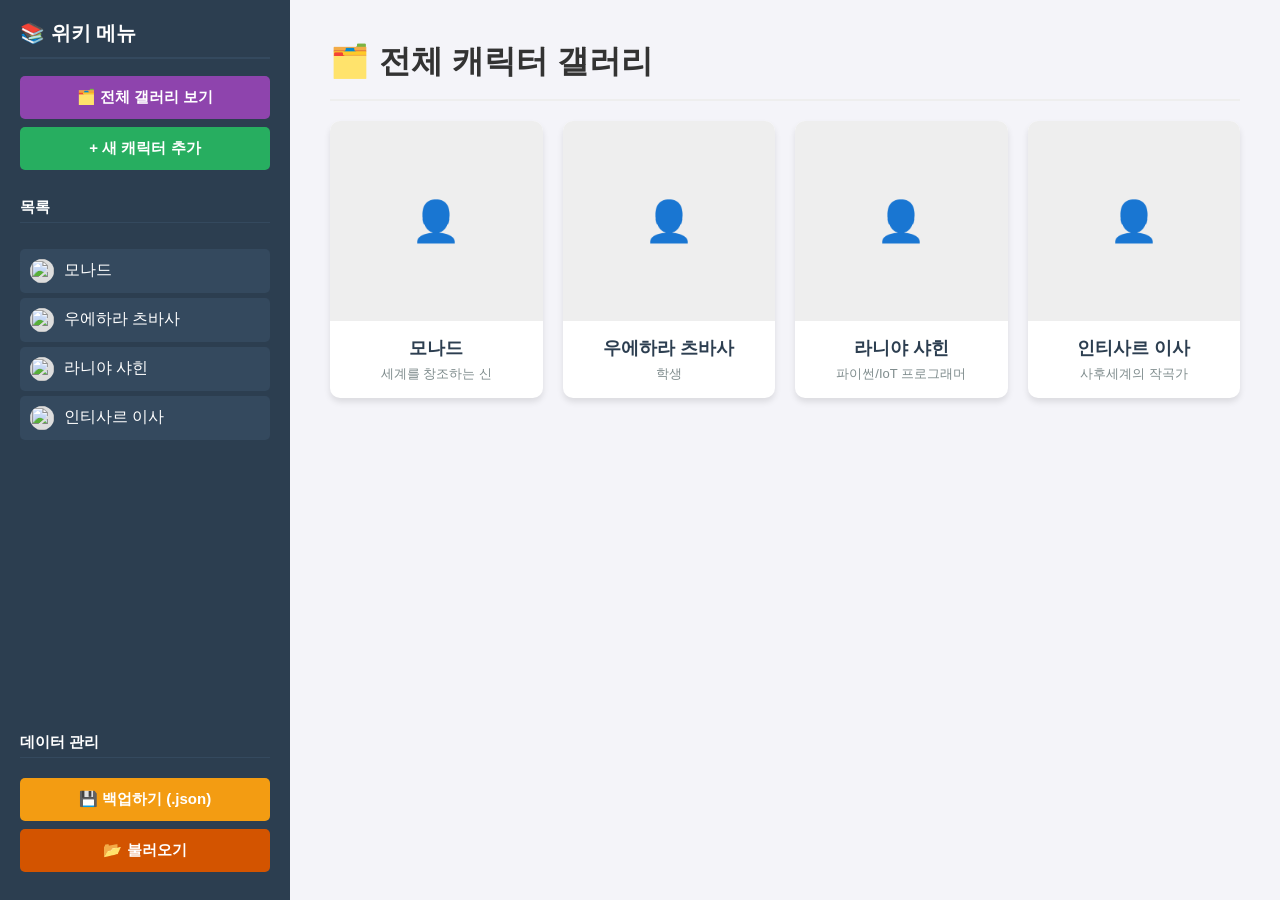
==== index.html @ 627e2081 "아맞다파일이름" ====
<!DOCTYPE html>
<html lang="ko">
<head>
    <meta charset="UTF-8">
    <meta name="viewport" content="width=device-width, initial-scale=1.0">
    <title>나만의 캐릭터 위키</title>
    <style>
        body { font-family: 'Pretendard', sans-serif; display: flex; margin: 0; height: 100vh; background-color: #f4f4f9; color: #333; }
        
        /* 사이드바 스타일 */
        .sidebar { width: 250px; background-color: #2c3e50; color: white; padding: 20px; overflow-y: auto; display: flex; flex-direction: column; flex-shrink: 0;}
        .sidebar h2 { margin-top: 0; border-bottom: 2px solid #34495e; padding-bottom: 10px; font-size: 20px;}
        .char-list { list-style: none; padding: 0; flex-grow: 1; overflow-y: auto; margin-bottom: 10px;}
        .char-list li { padding: 10px; margin-bottom: 5px; background-color: #34495e; cursor: pointer; border-radius: 5px; transition: 0.2s; display: flex; align-items: center; }
        .char-list li:hover { background-color: #415b76; }
        .char-list-img { width: 24px; height: 24px; border-radius: 50%; object-fit: cover; margin-right: 10px; background-color: #ddd;}
        
        /* 버튼 스타일 */
        .btn-menu { color: white; border: none; padding: 12px; border-radius: 5px; cursor: pointer; width: 100%; font-size: 15px; font-weight: bold; margin-bottom: 8px;}
        .btn-gallery { background-color: #8e44ad; }
        .btn-gallery:hover { background-color: #9b59b6; }
        .btn-add { background-color: #27ae60; }
        .btn-add:hover { background-color: #2ecc71; }
        .btn-backup { background-color: #f39c12; margin-top: 10px;}
        .btn-backup:hover { background-color: #e67e22; }
        .btn-restore { background-color: #d35400; }
        .btn-restore:hover { background-color: #e67e22; }
        
        .main-content { flex-grow: 1; padding: 40px; overflow-y: auto; }
        .wiki-card { background: white; padding: 30px; border-radius: 10px; box-shadow: 0 4px 6px rgba(0,0,0,0.1); max-width: 800px; margin: 0 auto; display: flex; flex-direction: column; }
        
        /* 갤러리 뷰 스타일 */
        .gallery-header { margin-top: 0; margin-bottom: 20px; border-bottom: 2px solid #eee; padding-bottom: 15px;}
        .gallery-grid { display: grid; grid-template-columns: repeat(auto-fill, minmax(200px, 1fr)); gap: 20px; }
        .gallery-item { background: white; border-radius: 10px; overflow: hidden; box-shadow: 0 4px 6px rgba(0,0,0,0.1); cursor: pointer; transition: transform 0.2s, box-shadow 0.2s; }
        .gallery-item:hover { transform: translateY(-5px); box-shadow: 0 8px 15px rgba(0,0,0,0.15); }
        .gallery-img-wrapper { width: 100%; height: 200px; background-color: #eee; display: flex; align-items: center; justify-content: center; overflow: hidden; }
        .gallery-img-wrapper img { width: 100%; height: 100%; object-fit: cover; }
        .gallery-info { padding: 15px; text-align: center; }
        .gallery-name { font-weight: bold; font-size: 18px; margin-bottom: 5px; color: #2c3e50;}
        .gallery-role { font-size: 13px; color: #7f8c8d; }

        /* --- 열람 모드 (Read View) 전용 스타일 --- */
        .read-header { display: flex; align-items: flex-end; gap: 20px; margin-bottom: 30px; border-bottom: 2px solid #eee; padding-bottom: 20px; }
        .read-profile-img { width: 150px; height: 150px; border-radius: 10px; object-fit: cover; background-color: #eee; box-shadow: 0 4px 6px rgba(0,0,0,0.1); flex-shrink: 0;}
        .read-title-group { flex-grow: 1; }
        .read-name { font-size: 32px; font-weight: bold; margin: 0 0 10px 0; color: #2c3e50; }
        .read-role { font-size: 18px; color: #7f8c8d; margin: 0; }
        
        /* 정보 테이블 (위키 인포박스 느낌) */
        .info-table { width: 100%; border-collapse: collapse; margin-bottom: 30px; background-color: #f8f9fa; border-radius: 8px; overflow: hidden; border: 1px solid #e9ecef;}
        .info-table th, .info-table td { padding: 12px 15px; border-bottom: 1px solid #e9ecef; }
        .info-table th { width: 30%; text-align: left; background-color: #e9ecef; color: #495057; }
        .info-table tr:last-child th, .info-table tr:last-child td { border-bottom: none; }
        
        .read-story { line-height: 1.6; font-size: 16px; color: #34495e; white-space: pre-wrap; background: #fff; padding: 20px; border-radius: 8px; border: 1px solid #eee;}

        /* --- 편집 모드 (Edit View) 스타일 --- */
        .profile-header { display: flex; align-items: center; margin-bottom: 20px; }
        .image-uploader { width: 150px; height: 150px; border-radius: 50%; border: 4px solid #fff; box-shadow: 0 4px 6px rgba(0,0,0,0.1); object-fit: cover; background-color: #eee; margin-right: 20px; cursor: pointer; display: flex; align-items: center; justify-content: center; overflow: hidden; flex-shrink: 0;}
        .image-uploader img { width: 100%; height: 100%; object-fit: cover; display: none;}
        .image-uploader .placeholder { color: #888; text-align: center; font-size: 14px;}
        
        input[type="text"], textarea { width: 100%; padding: 10px; margin-top: 5px; margin-bottom: 15px; border: 1px solid #ccc; border-radius: 5px; box-sizing: border-box; font-family: inherit; }
        textarea { resize: vertical; min-height: 150px; }
        
        /* 자유 항목 스타일 */
        .custom-field-row { display: flex; gap: 10px; margin-bottom: 10px; align-items: center; }
        .custom-field-row input { margin-bottom: 0; }
        .custom-field-row .label-input { width: 30%; font-weight: bold; background-color: #f8f9fa; border-color: #bbb;}
        .custom-field-row .value-input { width: 70%; }
        .btn-remove-field { background-color: #e74c3c; color: white; border: none; padding: 10px 15px; border-radius: 5px; cursor: pointer; transition: 0.2s;}
        .btn-add-field { background-color: #ecf0f1; color: #2c3e50; border: 2px dashed #bdc3c7; padding: 12px; border-radius: 5px; cursor: pointer; width: 100%; font-weight: bold; margin-bottom: 20px; transition: 0.2s;}
        .btn-add-field:hover { background-color: #e2e6e8; border-color: #95a5a6; }

        .button-group { display: flex; gap: 10px; margin-top: 20px; padding-top: 20px; border-top: 2px solid #eee;}
        .btn { background-color: #3498db; color: white; border: none; padding: 10px 20px; border-radius: 5px; cursor: pointer; font-size: 16px; transition: 0.2s; font-weight: bold;}
        .btn:hover { background-color: #2980b9; }
        .btn-danger { background-color: #e74c3c; }
        .btn-danger:hover { background-color: #c0392b; }
        .btn-cancel { background-color: #95a5a6; }
        .btn-cancel:hover { background-color: #7f8c8d; }
    </style>
</head>
<body>

    <div class="sidebar">
        <h2>📚 위키 메뉴</h2>
        <button class="btn-menu btn-gallery" onclick="showGallery()">🗂️ 전체 갤러리 보기</button>
        <button class="btn-menu btn-add" onclick="createNew()">+ 새 캐릭터 추가</button>
        
        <h3 style="font-size: 15px; margin-top: 20px; margin-bottom: 10px; border-bottom: 1px solid #34495e; padding-bottom: 5px;">목록</h3>
        <ul class="char-list" id="charList"></ul>

        <h3 style="font-size: 15px; margin-top: auto; margin-bottom: 10px; border-bottom: 1px solid #34495e; padding-bottom: 5px;">데이터 관리</h3>
        <button class="btn-menu btn-backup" onclick="exportData()">💾 백업하기 (.json)</button>
        <button class="btn-menu btn-restore" onclick="document.getElementById('importInput').click()">📂 불러오기</button>
        <input type="file" id="importInput" accept=".json" style="display: none;" onchange="importData(event)">
    </div>

    <div class="main-content">
        
        <div id="galleryView">
            <h1 class="gallery-header">🗂️ 전체 캐릭터 갤러리</h1>
            <div class="gallery-grid" id="galleryGrid"></div>
        </div>

        <div class="wiki-card" id="readView" style="display: none;">
            <div class="read-header">
                <img id="readImage" class="read-profile-img" src="" alt="Profile Image" style="display: none;">
                <div class="read-title-group">
                    <h1 class="read-name" id="readName">이름</h1>
                    <p class="read-role" id="readRole">역할</p>
                </div>
            </div>

            <h3 style="margin-top:0; color: #2c3e50;">상세 정보</h3>
            <table class="info-table" id="readCustomFieldsTable">
                </table>

            <h3 style="color: #2c3e50;">배경 스토리 및 메모</h3>
            <div class="read-story" id="readStory"></div>

            <div class="button-group">
                <button class="btn" onclick="editCurrentCharacter()">✏️ 문서 편집하기</button>
            </div>
        </div>

        <div class="wiki-card" id="editView" style="display: none;">
            <h1 id="formTitle" style="margin-top: 0; margin-bottom: 20px; border-bottom: 2px solid #eee; padding-bottom: 15px;">캐릭터 정보 편집</h1>
            
            <div class="profile-header">
                <div class="image-uploader" id="imageUploader" onclick="document.getElementById('charImageInput').click()">
                    <span class="placeholder" id="imagePlaceholder">📷<br>클릭하여<br>이미지 등록</span>
                    <img id="charImagePreview" src="" alt="Profile Image">
                </div>
                <input type="file" id="charImageInput" accept="image/*" style="display: none;" onchange="previewImage()">
                
                <div style="flex-grow: 1;">
                    <label for="charName"><strong>이름</strong></label>
                    <input type="text" id="charName" placeholder="캐릭터 이름">
                    
                    <label for="charRole"><strong>핵심 요약 (직업/역할)</strong></label>
                    <input type="text" id="charRole" placeholder="예: 창조신, 프로그래머, 작곡가 등">
                </div>
            </div>

            <label><strong>상세 정보 (자유 항목)</strong></label>
            <div id="customFieldsContainer"></div>
            <button class="btn-add-field" onclick="addCustomField()">+ 새로운 항목 추가 (예: 나이, 소속, 무기 등)</button>

            <label for="charStory"><strong>배경 스토리 및 기타 메모</strong></label>
            <textarea id="charStory" placeholder="캐릭터의 과거나 성격, 특징을 자유롭게 적어주세요."></textarea>

            <div class="button-group">
                <button class="btn" onclick="saveCharacter()">💾 문서 저장</button>
                <button class="btn btn-cancel" onclick="cancelEdit()">취소</button>
                <button class="btn btn-danger" style="margin-left: auto;" onclick="deleteCharacter()" id="deleteBtn">🗑️ 삭제</button>
            </div>
        </div>
    </div>

    <script>
        const initialData = [
            { 
                id: 1, name: "모나드", role: "세계를 창조하는 신", story: "프로그래밍을 통해 세계를 창조하는 신. 4차원적인 성격을 지녔다.", image: null,
                customFields: [ { label: "성별", value: "불명" }, { label: "창조 방식", value: "프로그래밍" } ]
            },
            { 
                id: 2, name: "우에하라 츠바사", role: "학생", story: "메이드복을 즐겨 입는 귀여운 남자아이.", image: null,
                customFields: [ { label: "성별", value: "남자아이" }, { label: "선호 복장", value: "메이드복" } ]
            },
            { 
                id: 3, name: "라니야 샤힌", role: "파이썬/IoT 프로그래머", story: "집중력이 뛰어난 프로그래머이자 AI 비서 RAZIEL의 개발자.\n\n\"에헤헤... 나 지금 파이썬 코딩 집중하는 중이니까... 쪼오끔만 조용히 해줄래...? 힝... 부탁할게에~\"", image: null,
                customFields: [ { label: "성격", value: "내향적" }, { label: "주력 언어", value: "Python" }, { label: "개발한 AI", value: "RAZIEL" } ]
            },
            { 
                id: 4, name: "인티사르 이사", role: "사후세계의 작곡가", story: "한국에서 살았던 경험이 있으며, 사후세계에서 카페를 배경으로 활동하는 작곡가.", image: null,
                customFields: [ { label: "나이", value: "18세" }, { label: "국적", value: "팔레스타인" } ]
            }
        ];

        let characters = [];
        let currentImageBase64 = null;
        let viewingCharId = null; // 현재 열람/편집 중인 캐릭터의 ID 기록

        function loadData() {
            const saved = localStorage.getItem('myCharacters');
            if (saved) { characters = JSON.parse(saved); } 
            else { characters = initialData; saveToLocalStorage(); }
            renderList();
            showGallery(); 
        }

        function saveToLocalStorage() { localStorage.setItem('myCharacters', JSON.stringify(characters)); }

        // --- 화면 전환 함수들 ---
        function hideAllViews() {
            document.getElementById('galleryView').style.display = 'none';
            document.getElementById('readView').style.display = 'none';
            document.getElementById('editView').style.display = 'none';
        }

        function showGallery() {
            hideAllViews();
            document.getElementById('galleryView').style.display = 'block';
            viewingCharId = null;
            renderGallery();
        }

        // --- 1. 갤러리 로직 ---
        function renderGallery() {
            const grid = document.getElementById('galleryGrid');
            grid.innerHTML = '';
            characters.forEach(char => {
                const item = document.createElement('div');
                item.className = 'gallery-item';
                item.onclick = () => loadCharacter(char.id); // 클릭 시 열람 모드로
                const imgHtml = char.image ? `<img src="${char.image}" alt="${char.name}">` : `<span style="color: #ccc; font-size: 40px;">👤</span>`;
                item.innerHTML = `
                    <div class="gallery-img-wrapper">${imgHtml}</div>
                    <div class="gallery-info">
                        <div class="gallery-name">${char.name || '이름 없음'}</div>
                        <div class="gallery-role">${char.role || '-'}</div>
                    </div>
                `;
                grid.appendChild(item);
            });
        }

        function renderList() {
            const listEl = document.getElementById('charList');
            listEl.innerHTML = '';
            characters.forEach(char => {
                const li = document.createElement('li');
                const img = document.createElement('img');
                img.src = char.image || ''; img.className = 'char-list-img';
                if (!char.image) img.style.backgroundColor = '#ddd';
                const span = document.createElement('span'); span.textContent = char.name || "이름 없음";
                li.appendChild(img); li.appendChild(span);
                li.onclick = () => loadCharacter(char.id);
                listEl.appendChild(li);
            });
        }

        // --- 2. 열람 모드 (Read View) 로직 ---
        function loadCharacter(id) {
            const char = characters.find(c => c.id === id);
            if (!char) return;
            viewingCharId = char.id;

            // 열람 화면에 데이터 채우기
            document.getElementById('readName').textContent = char.name || '이름 없음';
            document.getElementById('readRole').textContent = char.role || '역할 미상';
            document.getElementById('readStory').textContent = char.story || '기록된 스토리가 없습니다.';

            if (char.image) {
                document.getElementById('readImage').src = char.image;
                document.getElementById('readImage').style.display = 'block';
            } else {
                document.getElementById('readImage').style.display = 'none';
            }

            // 정보 테이블 (자유 항목) 채우기
            const table = document.getElementById('readCustomFieldsTable');
            table.innerHTML = '';
            if (char.customFields && char.customFields.length > 0) {
                char.customFields.forEach(field => {
                    const tr = document.createElement('tr');
                    tr.innerHTML = `<th>${field.label}</th><td>${field.value}</td>`;
                    table.appendChild(tr);
                });
                table.style.display = 'table';
            } else {
                table.style.display = 'none'; // 항목이 없으면 테이블 숨김
            }

            hideAllViews();
            document.getElementById('readView').style.display = 'block';
        }

        // --- 3. 편집 모드 (Edit View) 로직 ---
        function editCurrentCharacter() {
            if (!viewingCharId) return;
            const char = characters.find(c => c.id === viewingCharId);
            if (!char) return;

            // 편집 폼에 기존 데이터 채우기
            document.getElementById('charName').value = char.name;
            document.getElementById('charRole').value = char.role;
            document.getElementById('charStory').value = char.story;

            document.getElementById('customFieldsContainer').innerHTML = '';
            if (char.customFields) {
                char.customFields.forEach(field => addCustomField(field.label, field.value));
            }

            if (char.image) {
                document.getElementById('charImagePreview').src = char.image;
                document.getElementById('charImagePreview').style.display = 'block';
                document.getElementById('imagePlaceholder').style.display = 'none';
                currentImageBase64 = char.image;
            } else {
                resetImagePreview();
            }

            document.getElementById('formTitle').innerText = '📝 캐릭터 정보 편집';
            document.getElementById('deleteBtn').style.display = 'inline-block';
            
            hideAllViews();
            document.getElementById('editView').style.display = 'block';
        }

        function createNew() {
            viewingCharId = null; // 새 캐릭터 작성이므로 현재 ID 초기화
            
            document.getElementById('charName').value = '';
            document.getElementById('charRole').value = '';
            document.getElementById('charStory').value = '';
            document.getElementById('customFieldsContainer').innerHTML = '';
            
            resetImagePreview();
            
            document.getElementById('formTitle').innerText = '✨ 새 캐릭터 작성';
            document.getElementById('deleteBtn').style.display = 'none';

            hideAllViews();
            document.getElementById('editView').style.display = 'block';
        }

        function addCustomField(label = '', value = '') {
            const container = document.getElementById('customFieldsContainer');
            const row = document.createElement('div');
            row.className = 'custom-field-row';
            row.innerHTML = `
                <input type="text" class="label-input" placeholder="항목명" value="${label}">
                <input type="text" class="value-input" placeholder="내용" value="${value}">
                <button class="btn-remove-field" onclick="this.parentElement.remove()" title="항목 삭제">❌</button>
            `;
            container.appendChild(row);
        }

        function saveCharacter() {
            const customFieldsArray = [];
            const rows = document.querySelectorAll('.custom-field-row');
            rows.forEach(row => {
                const label = row.querySelector('.label-input').value.trim();
                const value = row.querySelector('.value-input').value.trim();
                if (label !== '' || value !== '') { customFieldsArray.push({ label, value }); }
            });

            const newChar = {
                name: document.getElementById('charName').value,
                role: document.getElementById('charRole').value,
                story: document.getElementById('charStory').value,
                image: currentImageBase64,
                customFields: customFieldsArray
            };

            if (viewingCharId) {
                // 기존 캐릭터 업데이트
                const index = characters.findIndex(c => c.id === viewingCharId);
                if (index !== -1) {
                    characters[index] = { ...characters[index], ...newChar };
                }
            } else {
                // 새 캐릭터 추가
                newChar.id = Date.now();
                characters.push(newChar);
                viewingCharId = newChar.id; // 저장 후 열람 모드로 가기 위해 ID 기록
            }

            saveToLocalStorage();
            renderList();
            
            // 저장 완료 후 다시 열람 모드(Read View)로 이동
            loadCharacter(viewingCharId); 
        }

        function cancelEdit() {
            if (viewingCharId) {
                // 기존 캐릭터 편집 중 취소 -> 열람 모드로 복귀
                loadCharacter(viewingCharId);
            } else {
                // 새 캐릭터 작성 중 취소 -> 갤러리로 복귀
                showGallery();
            }
        }

        function deleteCharacter() {
            if (!viewingCharId) return;
            if(confirm("정말로 이 문서를 삭제할까요?")) {
                characters = characters.filter(c => c.id !== viewingCharId);
                saveToLocalStorage();
                renderList();
                showGallery(); 
            }
        }

        // --- 이미지 업로드 로직 ---
        function previewImage() {
            const fileInput = document.getElementById('charImageInput');
            const previewImg = document.getElementById('charImagePreview');
            const placeholder = document.getElementById('imagePlaceholder');
            const file = fileInput.files[0];
            if (file) {
                const reader = new FileReader();
                reader.onload = function(e) {
                    previewImg.src = e.target.result; previewImg.style.display = 'block';
                    placeholder.style.display = 'none'; currentImageBase64 = e.target.result;
                };
                reader.readAsDataURL(file);
            }
        }

        function resetImagePreview() {
            document.getElementById('charImagePreview').src = '';
            document.getElementById('charImagePreview').style.display = 'none';
            document.getElementById('imagePlaceholder').style.display = 'block';
            document.getElementById('charImageInput').value = '';
            currentImageBase64 = null;
        }

        // --- 백업/복구 로직 ---
        function exportData() {
            if (characters.length === 0) { alert("백업할 데이터가 없습니다."); return; }
            const dataStr = JSON.stringify(characters, null, 2);
            const blob = new Blob([dataStr], { type: "application/json" });
            const url = URL.createObjectURL(blob);
            const a = document.createElement('a'); a.href = url; a.download = "my_character_wiki_backup.json";
            document.body.appendChild(a); a.click(); document.body.removeChild(a); URL.revokeObjectURL(url); 
        }

        function importData(event) {
            const file = event.target.files[0]; if (!file) return;
            const reader = new FileReader();
            reader.onload = function(e) {
                try {
                    const importedData = JSON.parse(e.target.result);
                    if (Array.isArray(importedData)) {
                        if(confirm("현재 작성된 데이터에 덮어쓰거나 추가됩니다. 계속하시겠습니까?")) {
                            characters = importedData; saveToLocalStorage(); renderList(); showGallery();
                            alert("성공적으로 데이터를 복구했습니다!");
                        }
                    } else { alert("잘못된 형식의 파일입니다."); }
                } catch (error) { alert("파일을 읽는 중 오류가 발생했습니다."); }
                event.target.value = '';
            };
            reader.readAsText(file);
        }

        window.onload = loadData;
    </script>
</body>
</html>
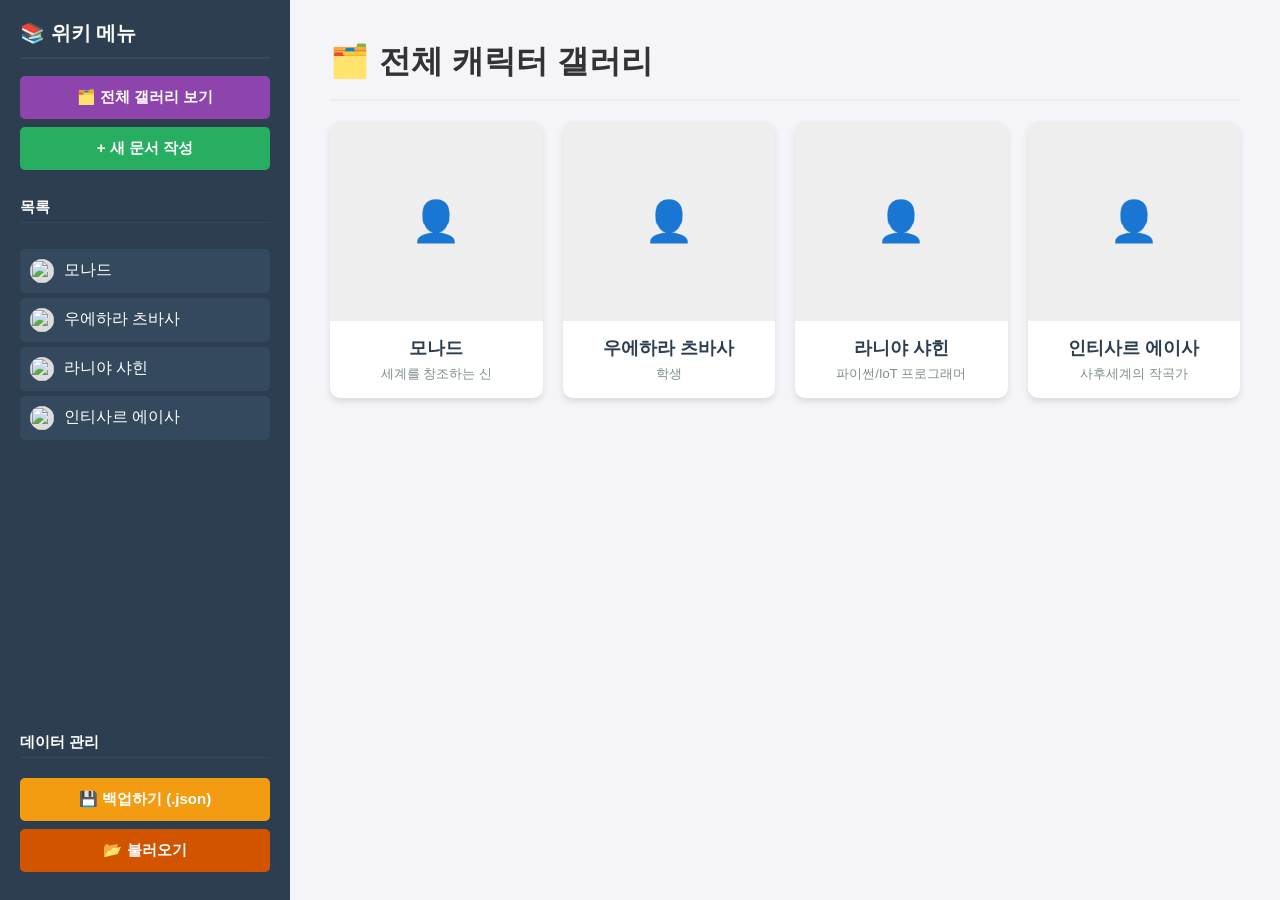
==== commit b0a32fe4: "UI 킹받네 아놔" ====
--- a/index.html
+++ b/index.html
@@ -26,7 +26,7 @@
         .btn-restore { background-color: #d35400; }
         .btn-restore:hover { background-color: #e67e22; }
         
-        .main-content { flex-grow: 1; padding: 40px; overflow-y: auto; }
+        .main-content { flex-grow: 1; padding: 40px; overflow-y: auto; scroll-behavior: smooth; }
         .wiki-card { background: white; padding: 30px; border-radius: 10px; box-shadow: 0 4px 6px rgba(0,0,0,0.1); max-width: 800px; margin: 0 auto; display: flex; flex-direction: column; }
         
         /* 갤러리 뷰 스타일 */
@@ -47,13 +47,23 @@
         .read-name { font-size: 32px; font-weight: bold; margin: 0 0 10px 0; color: #2c3e50; }
         .read-role { font-size: 18px; color: #7f8c8d; margin: 0; }
         
-        /* 정보 테이블 (위키 인포박스 느낌) */
+        /* 정보 테이블 */
         .info-table { width: 100%; border-collapse: collapse; margin-bottom: 30px; background-color: #f8f9fa; border-radius: 8px; overflow: hidden; border: 1px solid #e9ecef;}
         .info-table th, .info-table td { padding: 12px 15px; border-bottom: 1px solid #e9ecef; }
         .info-table th { width: 30%; text-align: left; background-color: #e9ecef; color: #495057; }
         .info-table tr:last-child th, .info-table tr:last-child td { border-bottom: none; }
         
-        .read-story { line-height: 1.6; font-size: 16px; color: #34495e; white-space: pre-wrap; background: #fff; padding: 20px; border-radius: 8px; border: 1px solid #eee;}
+        /* 자동 생성 목차 (TOC) 스타일 */
+        .toc-container { border: 1px solid #a2a9b1; background-color: #f8f9fa; padding: 15px 20px; border-radius: 5px; margin-bottom: 30px; display: inline-block; min-width: 250px;}
+        .toc-title { font-weight: bold; font-size: 18px; text-align: center; margin-bottom: 10px; border-bottom: 1px solid #ccc; padding-bottom: 5px;}
+        .toc-list { list-style: none; padding-left: 0; margin: 0; line-height: 1.8;}
+        .toc-list li a { text-decoration: none; color: #0645ad; font-size: 15px;}
+        .toc-list li a:hover { text-decoration: underline; }
+
+        /* 문단 렌더링 스타일 */
+        .wiki-section { margin-bottom: 30px; }
+        .wiki-section-title { font-size: 24px; color: #2c3e50; border-bottom: 1px solid #ccc; padding-bottom: 8px; margin-bottom: 15px; margin-top: 0;}
+        .wiki-section-content { line-height: 1.6; font-size: 16px; color: #34495e; white-space: pre-wrap; word-break: keep-all;}
 
         /* --- 편집 모드 (Edit View) 스타일 --- */
         .profile-header { display: flex; align-items: center; margin-bottom: 20px; }
@@ -62,16 +72,21 @@
         .image-uploader .placeholder { color: #888; text-align: center; font-size: 14px;}
         
         input[type="text"], textarea { width: 100%; padding: 10px; margin-top: 5px; margin-bottom: 15px; border: 1px solid #ccc; border-radius: 5px; box-sizing: border-box; font-family: inherit; }
-        textarea { resize: vertical; min-height: 150px; }
-        
-        /* 자유 항목 스타일 */
+        
         .custom-field-row { display: flex; gap: 10px; margin-bottom: 10px; align-items: center; }
         .custom-field-row input { margin-bottom: 0; }
         .custom-field-row .label-input { width: 30%; font-weight: bold; background-color: #f8f9fa; border-color: #bbb;}
         .custom-field-row .value-input { width: 70%; }
         .btn-remove-field { background-color: #e74c3c; color: white; border: none; padding: 10px 15px; border-radius: 5px; cursor: pointer; transition: 0.2s;}
-        .btn-add-field { background-color: #ecf0f1; color: #2c3e50; border: 2px dashed #bdc3c7; padding: 12px; border-radius: 5px; cursor: pointer; width: 100%; font-weight: bold; margin-bottom: 20px; transition: 0.2s;}
-        .btn-add-field:hover { background-color: #e2e6e8; border-color: #95a5a6; }
+        
+        /* 문단 편집 블록 스타일 */
+        .section-edit-block { background: #f8f9fa; border: 1px solid #ddd; padding: 15px; border-radius: 8px; margin-bottom: 15px; position: relative;}
+        .section-edit-block textarea { min-height: 120px; resize: vertical; margin-bottom: 0;}
+        .section-edit-block input { font-weight: bold; font-size: 16px; margin-bottom: 10px;}
+        .btn-remove-section { position: absolute; top: 15px; right: 15px; background: #e74c3c; color: white; border: none; border-radius: 3px; padding: 5px 10px; cursor: pointer; font-size: 12px;}
+        
+        .btn-add-dashed { background-color: #ecf0f1; color: #2c3e50; border: 2px dashed #bdc3c7; padding: 12px; border-radius: 5px; cursor: pointer; width: 100%; font-weight: bold; margin-bottom: 20px; transition: 0.2s;}
+        .btn-add-dashed:hover { background-color: #e2e6e8; border-color: #95a5a6; }
 
         .button-group { display: flex; gap: 10px; margin-top: 20px; padding-top: 20px; border-top: 2px solid #eee;}
         .btn { background-color: #3498db; color: white; border: none; padding: 10px 20px; border-radius: 5px; cursor: pointer; font-size: 16px; transition: 0.2s; font-weight: bold;}
@@ -87,7 +102,7 @@
     <div class="sidebar">
         <h2>📚 위키 메뉴</h2>
         <button class="btn-menu btn-gallery" onclick="showGallery()">🗂️ 전체 갤러리 보기</button>
-        <button class="btn-menu btn-add" onclick="createNew()">+ 새 캐릭터 추가</button>
+        <button class="btn-menu btn-add" onclick="createNew()">+ 새 문서 작성</button>
         
         <h3 style="font-size: 15px; margin-top: 20px; margin-bottom: 10px; border-bottom: 1px solid #34495e; padding-bottom: 5px;">목록</h3>
         <ul class="char-list" id="charList"></ul>
@@ -114,12 +129,14 @@
                 </div>
             </div>
 
-            <h3 style="margin-top:0; color: #2c3e50;">상세 정보</h3>
-            <table class="info-table" id="readCustomFieldsTable">
-                </table>
-
-            <h3 style="color: #2c3e50;">배경 스토리 및 메모</h3>
-            <div class="read-story" id="readStory"></div>
+            <table class="info-table" id="readCustomFieldsTable"></table>
+
+            <div id="readTocContainer" class="toc-container" style="display: none;">
+                <div class="toc-title">목차</div>
+                <ul class="toc-list" id="readTocList"></ul>
+            </div>
+
+            <div id="readSectionsContainer"></div>
 
             <div class="button-group">
                 <button class="btn" onclick="editCurrentCharacter()">✏️ 문서 편집하기</button>
@@ -127,7 +144,7 @@
         </div>
 
         <div class="wiki-card" id="editView" style="display: none;">
-            <h1 id="formTitle" style="margin-top: 0; margin-bottom: 20px; border-bottom: 2px solid #eee; padding-bottom: 15px;">캐릭터 정보 편집</h1>
+            <h1 id="formTitle" style="margin-top: 0; margin-bottom: 20px; border-bottom: 2px solid #eee; padding-bottom: 15px;">문서 편집</h1>
             
             <div class="profile-header">
                 <div class="image-uploader" id="imageUploader" onclick="document.getElementById('charImageInput').click()">
@@ -137,20 +154,21 @@
                 <input type="file" id="charImageInput" accept="image/*" style="display: none;" onchange="previewImage()">
                 
                 <div style="flex-grow: 1;">
-                    <label for="charName"><strong>이름</strong></label>
+                    <label><strong>문서 제목 (이름)</strong></label>
                     <input type="text" id="charName" placeholder="캐릭터 이름">
                     
-                    <label for="charRole"><strong>핵심 요약 (직업/역할)</strong></label>
+                    <label><strong>핵심 요약 (직업/역할)</strong></label>
                     <input type="text" id="charRole" placeholder="예: 창조신, 프로그래머, 작곡가 등">
                 </div>
             </div>
 
-            <label><strong>상세 정보 (자유 항목)</strong></label>
+            <label><strong>정보 박스 (자유 항목)</strong></label>
             <div id="customFieldsContainer"></div>
-            <button class="btn-add-field" onclick="addCustomField()">+ 새로운 항목 추가 (예: 나이, 소속, 무기 등)</button>
-
-            <label for="charStory"><strong>배경 스토리 및 기타 메모</strong></label>
-            <textarea id="charStory" placeholder="캐릭터의 과거나 성격, 특징을 자유롭게 적어주세요."></textarea>
+            <button class="btn-add-dashed" onclick="addCustomField()">+ 정보 박스 항목 추가 (예: 나이, 소속 등)</button>
+
+            <label><strong>본문 문단 작성</strong></label>
+            <div id="sectionsEditContainer"></div>
+            <button class="btn-add-dashed" onclick="addSectionEditBlock()">+ 새 문단 추가 (예: 개요, 작중 행적, 능력 등)</button>
 
             <div class="button-group">
                 <button class="btn" onclick="saveCharacter()">💾 문서 저장</button>
@@ -161,40 +179,67 @@
     </div>
 
     <script>
+        // 초기 데이터를 문단(sections) 구조로 변경했습니다.
         const initialData = [
             { 
-                id: 1, name: "모나드", role: "세계를 창조하는 신", story: "프로그래밍을 통해 세계를 창조하는 신. 4차원적인 성격을 지녔다.", image: null,
-                customFields: [ { label: "성별", value: "불명" }, { label: "창조 방식", value: "프로그래밍" } ]
+                id: 1, name: "모나드", role: "세계를 창조하는 신", image: null,
+                customFields: [ { label: "성별", value: "불명" }, { label: "창조 방식", value: "프로그래밍" } ],
+                sections: [
+                    { title: "개요", content: "프로그래밍을 통해 세계를 창조하는 신이다." },
+                    { title: "성격 및 특징", content: "일반적인 상식으로는 이해하기 힘든 4차원적인 성격을 지니고 있다." }
+                ]
             },
             { 
-                id: 2, name: "우에하라 츠바사", role: "학생", story: "메이드복을 즐겨 입는 귀여운 남자아이.", image: null,
-                customFields: [ { label: "성별", value: "남자아이" }, { label: "선호 복장", value: "메이드복" } ]
+                id: 2, name: "우에하라 츠바사", role: "학생", image: null,
+                customFields: [ { label: "성별", value: "남자아이" }, { label: "선호 복장", value: "메이드복" } ],
+                sections: [
+                    { title: "개요", content: "학교에 다니는 귀여운 소년." },
+                    { title: "특징", content: "평소 메이드복을 즐겨 입는 독특한 취향을 가지고 있다." }
+                ]
             },
             { 
-                id: 3, name: "라니야 샤힌", role: "파이썬/IoT 프로그래머", story: "집중력이 뛰어난 프로그래머이자 AI 비서 RAZIEL의 개발자.\n\n\"에헤헤... 나 지금 파이썬 코딩 집중하는 중이니까... 쪼오끔만 조용히 해줄래...? 힝... 부탁할게에~\"", image: null,
-                customFields: [ { label: "성격", value: "내향적" }, { label: "주력 언어", value: "Python" }, { label: "개발한 AI", value: "RAZIEL" } ]
+                id: 3, name: "라니야 샤힌", role: "파이썬/IoT 프로그래머", image: null,
+                customFields: [ { label: "성격", value: "내향적" }, { label: "주력 언어", value: "Python" }, { label: "개발한 AI", value: "RAZIEL" } ],
+                sections: [
+                    { title: "개요", content: "고도의 집중력을 지닌 천재적인 파이썬 및 IoT 시스템 프로그래머." },
+                    { title: "작중 행적 및 AI 개발", content: "자신을 돕는 인공지능 비서 'RAZIEL'을 직접 개발하였다.\n\n평소에는 내향적이고 수줍음이 많지만 코딩을 할 때만큼은 무서운 집중력을 보여준다.\n\n\"에헤헤... 나 지금 파이썬 코딩 집중하는 중이니까... 쪼오끔만 조용히 해줄래...? 힝... 부탁할게에~\"" }
+                ]
             },
             { 
-                id: 4, name: "인티사르 이사", role: "사후세계의 작곡가", story: "한국에서 살았던 경험이 있으며, 사후세계에서 카페를 배경으로 활동하는 작곡가.", image: null,
-                customFields: [ { label: "나이", value: "18세" }, { label: "국적", value: "팔레스타인" } ]
+                id: 4, name: "인티사르 에이사", role: "사후세계의 작곡가", image: null,
+                customFields: [ { label: "나이", value: "18세" }, { label: "국적", value: "팔레스타인" } ],
+                sections: [
+                    { title: "개요", content: "사후세계에서 활동하고 있는 천재적인 18세 작곡가 소녀." },
+                    { title: "생애 및 활동", content: "생전에는 대한민국에서 살았던 경험이 있다. 현재는 사후세계의 한 아늑한 카페를 무대로 삼아 아름다운 음악을 작곡하며 사람들을 위로하고 있다." }
+                ]
             }
         ];
 
         let characters = [];
         let currentImageBase64 = null;
-        let viewingCharId = null; // 현재 열람/편집 중인 캐릭터의 ID 기록
+        let viewingCharId = null; 
 
         function loadData() {
             const saved = localStorage.getItem('myCharacters');
-            if (saved) { characters = JSON.parse(saved); } 
-            else { characters = initialData; saveToLocalStorage(); }
+            if (saved) { 
+                characters = JSON.parse(saved); 
+                // 이전 버전(단일 story) 데이터가 있다면 sections 배열로 마이그레이션
+                characters.forEach(char => {
+                    if (char.story && (!char.sections || char.sections.length === 0)) {
+                        char.sections = [{ title: "개요", content: char.story }];
+                        delete char.story;
+                    }
+                });
+            } else { 
+                characters = initialData; 
+                saveToLocalStorage(); 
+            }
             renderList();
             showGallery(); 
         }
 
         function saveToLocalStorage() { localStorage.setItem('myCharacters', JSON.stringify(characters)); }
 
-        // --- 화면 전환 함수들 ---
         function hideAllViews() {
             document.getElementById('galleryView').style.display = 'none';
             document.getElementById('readView').style.display = 'none';
@@ -208,14 +253,13 @@
             renderGallery();
         }
 
-        // --- 1. 갤러리 로직 ---
         function renderGallery() {
             const grid = document.getElementById('galleryGrid');
             grid.innerHTML = '';
             characters.forEach(char => {
                 const item = document.createElement('div');
                 item.className = 'gallery-item';
-                item.onclick = () => loadCharacter(char.id); // 클릭 시 열람 모드로
+                item.onclick = () => loadCharacter(char.id); 
                 const imgHtml = char.image ? `<img src="${char.image}" alt="${char.name}">` : `<span style="color: #ccc; font-size: 40px;">👤</span>`;
                 item.innerHTML = `
                     <div class="gallery-img-wrapper">${imgHtml}</div>
@@ -230,7 +274,7 @@
 
         function renderList() {
             const listEl = document.getElementById('charList');
-            listEl.innerHTML = '';
+            listEl.innerHTML = ''; 
             characters.forEach(char => {
                 const li = document.createElement('li');
                 const img = document.createElement('img');
@@ -243,16 +287,14 @@
             });
         }
 
-        // --- 2. 열람 모드 (Read View) 로직 ---
+        // --- 열람 모드 (Read View) 로직 ---
         function loadCharacter(id) {
             const char = characters.find(c => c.id === id);
             if (!char) return;
             viewingCharId = char.id;
 
-            // 열람 화면에 데이터 채우기
             document.getElementById('readName').textContent = char.name || '이름 없음';
             document.getElementById('readRole').textContent = char.role || '역할 미상';
-            document.getElementById('readStory').textContent = char.story || '기록된 스토리가 없습니다.';
 
             if (char.image) {
                 document.getElementById('readImage').src = char.image;
@@ -261,7 +303,7 @@
                 document.getElementById('readImage').style.display = 'none';
             }
 
-            // 정보 테이블 (자유 항목) 채우기
+            // 정보 테이블 렌더링
             const table = document.getElementById('readCustomFieldsTable');
             table.innerHTML = '';
             if (char.customFields && char.customFields.length > 0) {
@@ -272,27 +314,67 @@
                 });
                 table.style.display = 'table';
             } else {
-                table.style.display = 'none'; // 항목이 없으면 테이블 숨김
+                table.style.display = 'none'; 
+            }
+
+            // 목차(TOC) 및 본문(Sections) 렌더링
+            const tocContainer = document.getElementById('readTocContainer');
+            const tocList = document.getElementById('readTocList');
+            const sectionsContainer = document.getElementById('readSectionsContainer');
+            
+            tocList.innerHTML = '';
+            sectionsContainer.innerHTML = '';
+
+            if (char.sections && char.sections.length > 0) {
+                tocContainer.style.display = 'inline-block';
+                
+                char.sections.forEach((sec, index) => {
+                    const secId = `section-${index}`;
+                    
+                    // 목차 항목 생성
+                    const tocLi = document.createElement('li');
+                    tocLi.innerHTML = `<a href="javascript:void(0)" onclick="document.getElementById('${secId}').scrollIntoView({behavior: 'smooth'})">${index + 1}. ${sec.title}</a>`;
+                    tocList.appendChild(tocLi);
+
+                    // 본문 문단 생성
+                    const secDiv = document.createElement('div');
+                    secDiv.className = 'wiki-section';
+                    secDiv.id = secId;
+                    secDiv.innerHTML = `
+                        <h2 class="wiki-section-title">${index + 1}. ${sec.title}</h2>
+                        <div class="wiki-section-content">${sec.content}</div>
+                    `;
+                    sectionsContainer.appendChild(secDiv);
+                });
+            } else {
+                tocContainer.style.display = 'none';
             }
 
             hideAllViews();
             document.getElementById('readView').style.display = 'block';
-        }
-
-        // --- 3. 편집 모드 (Edit View) 로직 ---
+            // 페이지 상단으로 스크롤 이동
+            document.querySelector('.main-content').scrollTop = 0; 
+        }
+
+        // --- 편집 모드 (Edit View) 로직 ---
         function editCurrentCharacter() {
             if (!viewingCharId) return;
             const char = characters.find(c => c.id === viewingCharId);
             if (!char) return;
 
-            // 편집 폼에 기존 데이터 채우기
             document.getElementById('charName').value = char.name;
             document.getElementById('charRole').value = char.role;
-            document.getElementById('charStory').value = char.story;
-
+
+            // 정보 박스 항목 채우기
             document.getElementById('customFieldsContainer').innerHTML = '';
             if (char.customFields) {
                 char.customFields.forEach(field => addCustomField(field.label, field.value));
+            }
+
+            // 본문 문단 항목 채우기
+            document.getElementById('sectionsEditContainer').innerHTML = '';
+            if (char.sections) {
+                char.sections.forEach(sec => addSectionEditBlock(sec.title, sec.content));
             }
 
             if (char.image) {
@@ -304,7 +386,7 @@
                 resetImagePreview();
             }
 
-            document.getElementById('formTitle').innerText = '📝 캐릭터 정보 편집';
+            document.getElementById('formTitle').innerText = '📝 문서 편집';
             document.getElementById('deleteBtn').style.display = 'inline-block';
             
             hideAllViews();
@@ -312,16 +394,19 @@
         }
 
         function createNew() {
-            viewingCharId = null; // 새 캐릭터 작성이므로 현재 ID 초기화
+            viewingCharId = null; 
             
             document.getElementById('charName').value = '';
             document.getElementById('charRole').value = '';
-            document.getElementById('charStory').value = '';
             document.getElementById('customFieldsContainer').innerHTML = '';
+            document.getElementById('sectionsEditContainer').innerHTML = '';
+            
+            // 새 문서 작성 시 기본 문단 1개 추가
+            addSectionEditBlock('개요', ''); 
             
             resetImagePreview();
             
-            document.getElementById('formTitle').innerText = '✨ 새 캐릭터 작성';
+            document.getElementById('formTitle').innerText = '✨ 새 문서 작성';
             document.getElementById('deleteBtn').style.display = 'none';
 
             hideAllViews();
@@ -340,51 +425,68 @@
             container.appendChild(row);
         }
 
+        // 새로운 문단 편집 블록을 추가하는 함수
+        function addSectionEditBlock(title = '', content = '') {
+            const container = document.getElementById('sectionsEditContainer');
+            const block = document.createElement('div');
+            block.className = 'section-edit-block';
+            block.innerHTML = `
+                <button class="btn-remove-section" onclick="this.parentElement.remove()">삭제</button>
+                <input type="text" class="section-title" placeholder="문단 제목 (예: 작중 행적, 능력, 성격)" value="${title}">
+                <textarea class="section-content" placeholder="이 문단에 들어갈 내용을 적어주세요...">${content}</textarea>
+            `;
+            container.appendChild(block);
+        }
+
         function saveCharacter() {
+            // 정보 박스 데이터 수집
             const customFieldsArray = [];
-            const rows = document.querySelectorAll('.custom-field-row');
-            rows.forEach(row => {
+            const cfRows = document.querySelectorAll('.custom-field-row');
+            cfRows.forEach(row => {
                 const label = row.querySelector('.label-input').value.trim();
                 const value = row.querySelector('.value-input').value.trim();
                 if (label !== '' || value !== '') { customFieldsArray.push({ label, value }); }
             });
 
+            // 문단 데이터 수집
+            const sectionsArray = [];
+            const secBlocks = document.querySelectorAll('.section-edit-block');
+            secBlocks.forEach(block => {
+                const title = block.querySelector('.section-title').value.trim();
+                const content = block.querySelector('.section-content').value.trim();
+                if (title !== '' || content !== '') {
+                    // 제목을 적지 않았으면 임시 제목 부여
+                    sectionsArray.push({ title: title || '제목 없음', content: content });
+                }
+            });
+
             const newChar = {
                 name: document.getElementById('charName').value,
                 role: document.getElementById('charRole').value,
-                story: document.getElementById('charStory').value,
                 image: currentImageBase64,
-                customFields: customFieldsArray
+                customFields: customFieldsArray,
+                sections: sectionsArray // 배열로 저장
             };
 
             if (viewingCharId) {
-                // 기존 캐릭터 업데이트
                 const index = characters.findIndex(c => c.id === viewingCharId);
                 if (index !== -1) {
                     characters[index] = { ...characters[index], ...newChar };
                 }
             } else {
-                // 새 캐릭터 추가
                 newChar.id = Date.now();
                 characters.push(newChar);
-                viewingCharId = newChar.id; // 저장 후 열람 모드로 가기 위해 ID 기록
+                viewingCharId = newChar.id; 
             }
 
             saveToLocalStorage();
             renderList();
-            
-            // 저장 완료 후 다시 열람 모드(Read View)로 이동
             loadCharacter(viewingCharId); 
         }
 
         function cancelEdit() {
-            if (viewingCharId) {
-                // 기존 캐릭터 편집 중 취소 -> 열람 모드로 복귀
-                loadCharacter(viewingCharId);
-            } else {
-                // 새 캐릭터 작성 중 취소 -> 갤러리로 복귀
-                showGallery();
-            }
+            if (viewingCharId) { loadCharacter(viewingCharId); } 
+            else { showGallery(); }
         }
 
         function deleteCharacter() {
@@ -397,7 +499,7 @@
             }
         }
 
-        // --- 이미지 업로드 로직 ---
+        // --- 이미지/백업 관련 (이전과 동일) ---
         function previewImage() {
             const fileInput = document.getElementById('charImageInput');
             const previewImg = document.getElementById('charImagePreview');
@@ -421,7 +523,6 @@
             currentImageBase64 = null;
         }
 
-        // --- 백업/복구 로직 ---
         function exportData() {
             if (characters.length === 0) { alert("백업할 데이터가 없습니다."); return; }
             const dataStr = JSON.stringify(characters, null, 2);
@@ -452,4 +553,4 @@
         window.onload = loadData;
     </script>
 </body>
-</html>
+</html>
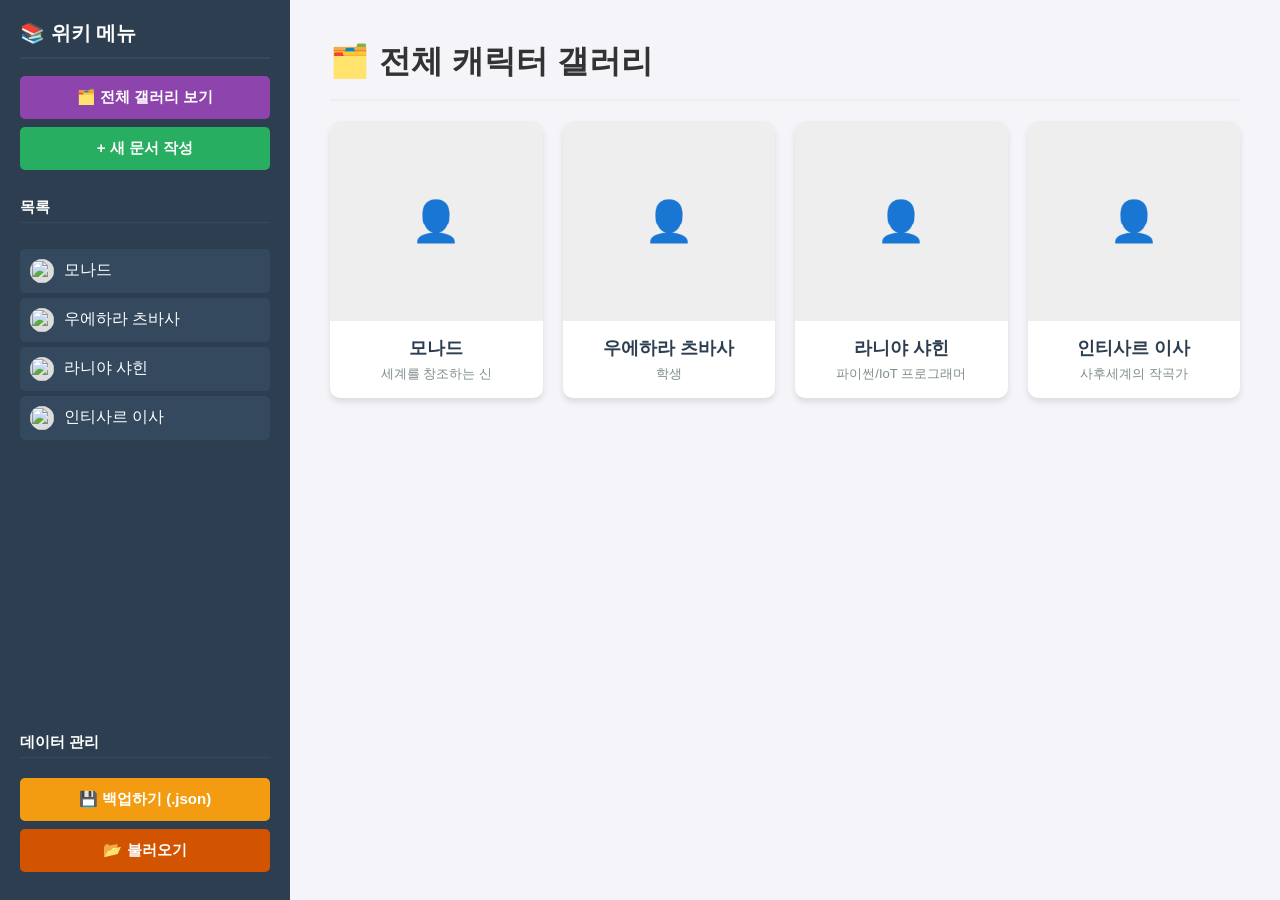
==== commit a5e5f7a0: "UI의정상화" ====
--- a/index.html
+++ b/index.html
@@ -15,7 +15,7 @@
         .char-list li:hover { background-color: #415b76; }
         .char-list-img { width: 24px; height: 24px; border-radius: 50%; object-fit: cover; margin-right: 10px; background-color: #ddd;}
         
-        /* 버튼 스타일 */
+        /* 메뉴 버튼 스타일 */
         .btn-menu { color: white; border: none; padding: 12px; border-radius: 5px; cursor: pointer; width: 100%; font-size: 15px; font-weight: bold; margin-bottom: 8px;}
         .btn-gallery { background-color: #8e44ad; }
         .btn-gallery:hover { background-color: #9b59b6; }
@@ -27,7 +27,7 @@
         .btn-restore:hover { background-color: #e67e22; }
         
         .main-content { flex-grow: 1; padding: 40px; overflow-y: auto; scroll-behavior: smooth; }
-        .wiki-card { background: white; padding: 30px; border-radius: 10px; box-shadow: 0 4px 6px rgba(0,0,0,0.1); max-width: 800px; margin: 0 auto; display: flex; flex-direction: column; }
+        .wiki-card { background: white; padding: 30px; border-radius: 10px; box-shadow: 0 4px 6px rgba(0,0,0,0.1); max-width: 850px; margin: 0 auto; display: flex; flex-direction: column; }
         
         /* 갤러리 뷰 스타일 */
         .gallery-header { margin-top: 0; margin-bottom: 20px; border-bottom: 2px solid #eee; padding-bottom: 15px;}
@@ -40,30 +40,35 @@
         .gallery-name { font-weight: bold; font-size: 18px; margin-bottom: 5px; color: #2c3e50;}
         .gallery-role { font-size: 13px; color: #7f8c8d; }
 
-        /* --- 열람 모드 (Read View) 전용 스타일 --- */
-        .read-header { display: flex; align-items: flex-end; gap: 20px; margin-bottom: 30px; border-bottom: 2px solid #eee; padding-bottom: 20px; }
-        .read-profile-img { width: 150px; height: 150px; border-radius: 10px; object-fit: cover; background-color: #eee; box-shadow: 0 4px 6px rgba(0,0,0,0.1); flex-shrink: 0;}
-        .read-title-group { flex-grow: 1; }
-        .read-name { font-size: 32px; font-weight: bold; margin: 0 0 10px 0; color: #2c3e50; }
+        /* --- 열람 모드 (Read View) 레이아웃 --- */
+        .read-title-group { margin-bottom: 25px; border-bottom: 2px solid #eee; padding-bottom: 15px; }
+        .read-name { font-size: 36px; font-weight: bold; margin: 0 0 5px 0; color: #2c3e50; }
         .read-role { font-size: 18px; color: #7f8c8d; margin: 0; }
         
-        /* 정보 테이블 */
-        .info-table { width: 100%; border-collapse: collapse; margin-bottom: 30px; background-color: #f8f9fa; border-radius: 8px; overflow: hidden; border: 1px solid #e9ecef;}
-        .info-table th, .info-table td { padding: 12px 15px; border-bottom: 1px solid #e9ecef; }
-        .info-table th { width: 30%; text-align: left; background-color: #e9ecef; color: #495057; }
-        .info-table tr:last-child th, .info-table tr:last-child td { border-bottom: none; }
-        
-        /* 자동 생성 목차 (TOC) 스타일 */
-        .toc-container { border: 1px solid #a2a9b1; background-color: #f8f9fa; padding: 15px 20px; border-radius: 5px; margin-bottom: 30px; display: inline-block; min-width: 250px;}
+        .top-layout-group { display: flex; gap: 30px; margin-bottom: 40px; align-items: flex-start; }
+        .left-content-group { flex: 1; display: flex; flex-direction: column; gap: 20px;}
+        
+        /* 목차 (TOC) */
+        .toc-container { border: 1px solid #a2a9b1; background-color: #f8f9fa; padding: 15px 20px; border-radius: 5px; display: inline-block; min-width: 280px; width: fit-content;}
         .toc-title { font-weight: bold; font-size: 18px; text-align: center; margin-bottom: 10px; border-bottom: 1px solid #ccc; padding-bottom: 5px;}
         .toc-list { list-style: none; padding-left: 0; margin: 0; line-height: 1.8;}
         .toc-list li a { text-decoration: none; color: #0645ad; font-size: 15px;}
         .toc-list li a:hover { text-decoration: underline; }
 
-        /* 문단 렌더링 스타일 */
-        .wiki-section { margin-bottom: 30px; }
-        .wiki-section-title { font-size: 24px; color: #2c3e50; border-bottom: 1px solid #ccc; padding-bottom: 8px; margin-bottom: 15px; margin-top: 0;}
-        .wiki-section-content { line-height: 1.6; font-size: 16px; color: #34495e; white-space: pre-wrap; word-break: keep-all;}
+        /* 인포박스 영역 */
+        .right-info-group { flex: 0 0 380px; display: flex; flex-direction: column; gap: 10px;}
+        .read-profile-img { width: 100%; aspect-ratio: 1/1; border-radius: 8px; object-fit: cover; background-color: #eee; box-shadow: 0 4px 6px rgba(0,0,0,0.1); flex-shrink: 0; border: 1px solid #ddd;}
+        
+        .info-table { width: 100%; border-collapse: collapse; background-color: #f8f9fa; border-radius: 8px; overflow: hidden; border: 1px solid #e9ecef; table-layout: fixed;}
+        .info-table th, .info-table td { padding: 10px 12px; border-bottom: 1px solid #e9ecef; font-size: 14px; word-break: break-all;}
+        .info-table th { width: 25%; text-align: left; background-color: #e9ecef; color: #495057; font-weight: bold;}
+        .info-table tr:last-child th, .info-table tr:last-child td { border-bottom: none; }
+        
+        /* 본문 문단 */
+        .read-sections-container { border-top: 1px solid #eee; padding-top: 20px;}
+        .wiki-section { margin-bottom: 40px; }
+        .wiki-section-title { font-size: 26px; color: #2c3e50; border-bottom: 1px solid #ccc; padding-bottom: 10px; margin-bottom: 20px; margin-top: 0;}
+        .wiki-section-content { line-height: 1.7; font-size: 16px; color: #34495e; white-space: pre-wrap; word-break: keep-all;}
 
         /* --- 편집 모드 (Edit View) 스타일 --- */
         .profile-header { display: flex; align-items: center; margin-bottom: 20px; }
@@ -79,7 +84,6 @@
         .custom-field-row .value-input { width: 70%; }
         .btn-remove-field { background-color: #e74c3c; color: white; border: none; padding: 10px 15px; border-radius: 5px; cursor: pointer; transition: 0.2s;}
         
-        /* 문단 편집 블록 스타일 */
         .section-edit-block { background: #f8f9fa; border: 1px solid #ddd; padding: 15px; border-radius: 8px; margin-bottom: 15px; position: relative;}
         .section-edit-block textarea { min-height: 120px; resize: vertical; margin-bottom: 0;}
         .section-edit-block input { font-weight: bold; font-size: 16px; margin-bottom: 10px;}
@@ -121,22 +125,26 @@
         </div>
 
         <div class="wiki-card" id="readView" style="display: none;">
-            <div class="read-header">
-                <img id="readImage" class="read-profile-img" src="" alt="Profile Image" style="display: none;">
-                <div class="read-title-group">
-                    <h1 class="read-name" id="readName">이름</h1>
-                    <p class="read-role" id="readRole">역할</p>
-                </div>
-            </div>
-
-            <table class="info-table" id="readCustomFieldsTable"></table>
-
-            <div id="readTocContainer" class="toc-container" style="display: none;">
-                <div class="toc-title">목차</div>
-                <ul class="toc-list" id="readTocList"></ul>
-            </div>
-
-            <div id="readSectionsContainer"></div>
+            <div class="read-title-group">
+                <h1 class="read-name" id="readName">이름</h1>
+                <p class="read-role" id="readRole">역할</p>
+            </div>
+
+            <div class="top-layout-group">
+                <div class="left-content-group">
+                    <div id="readTocContainer" class="toc-container" style="display: none;">
+                        <div class="toc-title">목차</div>
+                        <ul class="toc-list" id="readTocList"></ul>
+                    </div>
+                </div>
+
+                <div class="right-info-group">
+                    <img id="readImage" class="read-profile-img" src="" alt="Profile Image" style="display: none;">
+                    <table class="info-table" id="readCustomFieldsTable"></table>
+                </div>
+            </div>
+
+            <div id="readSectionsContainer" class="read-sections-container"></div>
 
             <div class="button-group">
                 <button class="btn" onclick="editCurrentCharacter()">✏️ 문서 편집하기</button>
@@ -179,40 +187,11 @@
     </div>
 
     <script>
-        // 초기 데이터를 문단(sections) 구조로 변경했습니다.
         const initialData = [
-            { 
-                id: 1, name: "모나드", role: "세계를 창조하는 신", image: null,
-                customFields: [ { label: "성별", value: "불명" }, { label: "창조 방식", value: "프로그래밍" } ],
-                sections: [
-                    { title: "개요", content: "프로그래밍을 통해 세계를 창조하는 신이다." },
-                    { title: "성격 및 특징", content: "일반적인 상식으로는 이해하기 힘든 4차원적인 성격을 지니고 있다." }
-                ]
-            },
-            { 
-                id: 2, name: "우에하라 츠바사", role: "학생", image: null,
-                customFields: [ { label: "성별", value: "남자아이" }, { label: "선호 복장", value: "메이드복" } ],
-                sections: [
-                    { title: "개요", content: "학교에 다니는 귀여운 소년." },
-                    { title: "특징", content: "평소 메이드복을 즐겨 입는 독특한 취향을 가지고 있다." }
-                ]
-            },
-            { 
-                id: 3, name: "라니야 샤힌", role: "파이썬/IoT 프로그래머", image: null,
-                customFields: [ { label: "성격", value: "내향적" }, { label: "주력 언어", value: "Python" }, { label: "개발한 AI", value: "RAZIEL" } ],
-                sections: [
-                    { title: "개요", content: "고도의 집중력을 지닌 천재적인 파이썬 및 IoT 시스템 프로그래머." },
-                    { title: "작중 행적 및 AI 개발", content: "자신을 돕는 인공지능 비서 'RAZIEL'을 직접 개발하였다.\n\n평소에는 내향적이고 수줍음이 많지만 코딩을 할 때만큼은 무서운 집중력을 보여준다.\n\n\"에헤헤... 나 지금 파이썬 코딩 집중하는 중이니까... 쪼오끔만 조용히 해줄래...? 힝... 부탁할게에~\"" }
-                ]
-            },
-            { 
-                id: 4, name: "인티사르 에이사", role: "사후세계의 작곡가", image: null,
-                customFields: [ { label: "나이", value: "18세" }, { label: "국적", value: "팔레스타인" } ],
-                sections: [
-                    { title: "개요", content: "사후세계에서 활동하고 있는 천재적인 18세 작곡가 소녀." },
-                    { title: "생애 및 활동", content: "생전에는 대한민국에서 살았던 경험이 있다. 현재는 사후세계의 한 아늑한 카페를 무대로 삼아 아름다운 음악을 작곡하며 사람들을 위로하고 있다." }
-                ]
-            }
+            { id: 1, name: "모나드", role: "세계를 창조하는 신", image: null, customFields: [ { label: "성별", value: "불명" }, { label: "창조 방식", value: "프로그래밍" } ], sections: [ { title: "개요", content: "프로그래밍을 통해 세계를 창조하는 신이다." }, { title: "성격 및 특징", content: "일반적인 상식으로는 이해하기 힘든 4차원적인 성격을 지니고 있다." } ] },
+            { id: 2, name: "우에하라 츠바사", role: "학생", image: null, customFields: [ { label: "성별", value: "남자아이" }, { label: "선호 복장", value: "메이드복" } ], sections: [ { title: "개요", content: "학교에 다니는 귀여운 소년." }, { title: "특징", content: "평소 메이드복을 즐겨 입는 독특한 취향을 가지고 있다." } ] },
+            { id: 3, name: "라니야 샤힌", role: "파이썬/IoT 프로그래머", image: null, customFields: [ { label: "성격", value: "내향적" }, { label: "주력 언어", value: "Python" }, { label: "개발한 AI", value: "RAZIEL" } ], sections: [ { title: "개요", content: "고도의 집중력을 지닌 천재적인 파이썬 및 IoT 시스템 프로그래머." }, { title: "작중 행적 및 AI 개발", content: "자신을 돕는 인공지능 비서 'RAZIEL'을 직접 개발하였다.\n\n평소에는 내향적이고 수줍음이 많지만 코딩을 할 때만큼은 무서운 집중력을 보여준다.\n\n\"에헤헤... 나 지금 파이썬 코딩 집중하는 중이니까... 쪼오끔만 조용히 해줄래...? 힝... 부탁할게에~\"" } ] },
+            { id: 4, name: "인티사르 이사", role: "사후세계의 작곡가", image: null, customFields: [ { label: "나이", value: "18세" }, { label: "국적", value: "팔레스타인" } ], sections: [ { title: "개요", content: "사후세계에서 활동하고 있는 천재적인 18세 작곡가 소녀." }, { title: "생애 및 활동", content: "생전에는 대한민국에서 살았던 경험이 있다. 현재는 사후세계의 한 아늑한 카페를 무대로 삼아 아름다운 음악을 작곡하며 사람들을 위로하고 있다." } ] }
         ];
 
         let characters = [];
@@ -221,23 +200,9 @@
 
         function loadData() {
             const saved = localStorage.getItem('myCharacters');
-            if (saved) { 
-                characters = JSON.parse(saved); 
-                // 이전 버전(단일 story) 데이터가 있다면 sections 배열로 마이그레이션
-                characters.forEach(char => {
-                    if (char.story && (!char.sections || char.sections.length === 0)) {
-                        char.sections = [{ title: "개요", content: char.story }];
-                        delete char.story;
-                    }
-                });
-            } else { 
-                characters = initialData; 
-                saveToLocalStorage(); 
-            }
-            renderList();
-            showGallery(); 
+            if (saved) { characters = JSON.parse(saved); } else { characters = initialData; saveToLocalStorage(); }
+            renderList(); showGallery(); 
         }
-
         function saveToLocalStorage() { localStorage.setItem('myCharacters', JSON.stringify(characters)); }
 
         function hideAllViews() {
@@ -245,67 +210,30 @@
             document.getElementById('readView').style.display = 'none';
             document.getElementById('editView').style.display = 'none';
         }
-
-        function showGallery() {
-            hideAllViews();
-            document.getElementById('galleryView').style.display = 'block';
-            viewingCharId = null;
-            renderGallery();
-        }
-
-        function renderGallery() {
-            const grid = document.getElementById('galleryGrid');
-            grid.innerHTML = '';
-            characters.forEach(char => {
-                const item = document.createElement('div');
-                item.className = 'gallery-item';
-                item.onclick = () => loadCharacter(char.id); 
-                const imgHtml = char.image ? `<img src="${char.image}" alt="${char.name}">` : `<span style="color: #ccc; font-size: 40px;">👤</span>`;
-                item.innerHTML = `
-                    <div class="gallery-img-wrapper">${imgHtml}</div>
-                    <div class="gallery-info">
-                        <div class="gallery-name">${char.name || '이름 없음'}</div>
-                        <div class="gallery-role">${char.role || '-'}</div>
-                    </div>
-                `;
-                grid.appendChild(item);
-            });
-        }
-
-        function renderList() {
-            const listEl = document.getElementById('charList');
-            listEl.innerHTML = ''; 
-            characters.forEach(char => {
-                const li = document.createElement('li');
-                const img = document.createElement('img');
-                img.src = char.image || ''; img.className = 'char-list-img';
-                if (!char.image) img.style.backgroundColor = '#ddd';
-                const span = document.createElement('span'); span.textContent = char.name || "이름 없음";
-                li.appendChild(img); li.appendChild(span);
-                li.onclick = () => loadCharacter(char.id);
-                listEl.appendChild(li);
-            });
-        }
-
-        // --- 열람 모드 (Read View) 로직 ---
+        function showGallery() { hideAllViews(); document.getElementById('galleryView').style.display = 'block'; viewingCharId = null; renderGallery(); }
+        function renderGallery() { const grid = document.getElementById('galleryGrid'); grid.innerHTML = ''; characters.forEach(char => { const item = document.createElement('div'); item.className = 'gallery-item'; item.onclick = () => loadCharacter(char.id); const imgHtml = char.image ? `<img src="${char.image}" alt="${char.name}">` : `<span style="color: #ccc; font-size: 40px;">👤</span>`; item.innerHTML = `<div class="gallery-img-wrapper">${imgHtml}</div><div class="gallery-info"><div class="gallery-name">${char.name || '이름 없음'}</div><div class="gallery-role">${char.role || '-'}</div></div>`; grid.appendChild(item); }); }
+        function renderList() { const listEl = document.getElementById('charList'); listEl.innerHTML = ''; characters.forEach(char => { const li = document.createElement('li'); const img = document.createElement('img'); img.src = char.image || ''; img.className = 'char-list-img'; if (!char.image) img.style.backgroundColor = '#ddd'; const span = document.createElement('span'); span.textContent = char.name || "이름 없음"; li.appendChild(img); li.appendChild(span); li.onclick = () => loadCharacter(char.id); listEl.appendChild(li); }); }
+
         function loadCharacter(id) {
             const char = characters.find(c => c.id === id);
             if (!char) return;
             viewingCharId = char.id;
 
+            // 다시 제목 아래로 역할을 복구
             document.getElementById('readName').textContent = char.name || '이름 없음';
             document.getElementById('readRole').textContent = char.role || '역할 미상';
 
+            const readImage = document.getElementById('readImage');
             if (char.image) {
-                document.getElementById('readImage').src = char.image;
-                document.getElementById('readImage').style.display = 'block';
+                readImage.src = char.image;
+                readImage.style.display = 'block';
             } else {
-                document.getElementById('readImage').style.display = 'none';
+                readImage.style.display = 'none';
             }
 
-            // 정보 테이블 렌더링
             const table = document.getElementById('readCustomFieldsTable');
             table.innerHTML = '';
+            
             if (char.customFields && char.customFields.length > 0) {
                 char.customFields.forEach(field => {
                     const tr = document.createElement('tr');
@@ -314,242 +242,43 @@
                 });
                 table.style.display = 'table';
             } else {
-                table.style.display = 'none'; 
+                table.style.display = 'none';
             }
 
-            // 목차(TOC) 및 본문(Sections) 렌더링
             const tocContainer = document.getElementById('readTocContainer');
             const tocList = document.getElementById('readTocList');
             const sectionsContainer = document.getElementById('readSectionsContainer');
-            
             tocList.innerHTML = '';
             sectionsContainer.innerHTML = '';
-
             if (char.sections && char.sections.length > 0) {
                 tocContainer.style.display = 'inline-block';
-                
                 char.sections.forEach((sec, index) => {
                     const secId = `section-${index}`;
-                    
-                    // 목차 항목 생성
                     const tocLi = document.createElement('li');
                     tocLi.innerHTML = `<a href="javascript:void(0)" onclick="document.getElementById('${secId}').scrollIntoView({behavior: 'smooth'})">${index + 1}. ${sec.title}</a>`;
                     tocList.appendChild(tocLi);
-
-                    // 본문 문단 생성
-                    const secDiv = document.createElement('div');
-                    secDiv.className = 'wiki-section';
-                    secDiv.id = secId;
-                    secDiv.innerHTML = `
-                        <h2 class="wiki-section-title">${index + 1}. ${sec.title}</h2>
-                        <div class="wiki-section-content">${sec.content}</div>
-                    `;
+                    const secDiv = document.createElement('div'); secDiv.className = 'wiki-section'; secDiv.id = secId;
+                    secDiv.innerHTML = `<h2 class="wiki-section-title">${index + 1}. ${sec.title}</h2><div class="wiki-section-content">${sec.content}</div>`;
                     sectionsContainer.appendChild(secDiv);
                 });
-            } else {
-                tocContainer.style.display = 'none';
-            }
+            } else { tocContainer.style.display = 'none'; }
 
             hideAllViews();
             document.getElementById('readView').style.display = 'block';
-            // 페이지 상단으로 스크롤 이동
             document.querySelector('.main-content').scrollTop = 0; 
         }
 
-        // --- 편집 모드 (Edit View) 로직 ---
-        function editCurrentCharacter() {
-            if (!viewingCharId) return;
-            const char = characters.find(c => c.id === viewingCharId);
-            if (!char) return;
-
-            document.getElementById('charName').value = char.name;
-            document.getElementById('charRole').value = char.role;
-
-            // 정보 박스 항목 채우기
-            document.getElementById('customFieldsContainer').innerHTML = '';
-            if (char.customFields) {
-                char.customFields.forEach(field => addCustomField(field.label, field.value));
-            }
-
-            // 본문 문단 항목 채우기
-            document.getElementById('sectionsEditContainer').innerHTML = '';
-            if (char.sections) {
-                char.sections.forEach(sec => addSectionEditBlock(sec.title, sec.content));
-            }
-
-            if (char.image) {
-                document.getElementById('charImagePreview').src = char.image;
-                document.getElementById('charImagePreview').style.display = 'block';
-                document.getElementById('imagePlaceholder').style.display = 'none';
-                currentImageBase64 = char.image;
-            } else {
-                resetImagePreview();
-            }
-
-            document.getElementById('formTitle').innerText = '📝 문서 편집';
-            document.getElementById('deleteBtn').style.display = 'inline-block';
-            
-            hideAllViews();
-            document.getElementById('editView').style.display = 'block';
-        }
-
-        function createNew() {
-            viewingCharId = null; 
-            
-            document.getElementById('charName').value = '';
-            document.getElementById('charRole').value = '';
-            document.getElementById('customFieldsContainer').innerHTML = '';
-            document.getElementById('sectionsEditContainer').innerHTML = '';
-            
-            // 새 문서 작성 시 기본 문단 1개 추가
-            addSectionEditBlock('개요', ''); 
-            
-            resetImagePreview();
-            
-            document.getElementById('formTitle').innerText = '✨ 새 문서 작성';
-            document.getElementById('deleteBtn').style.display = 'none';
-
-            hideAllViews();
-            document.getElementById('editView').style.display = 'block';
-        }
-
-        function addCustomField(label = '', value = '') {
-            const container = document.getElementById('customFieldsContainer');
-            const row = document.createElement('div');
-            row.className = 'custom-field-row';
-            row.innerHTML = `
-                <input type="text" class="label-input" placeholder="항목명" value="${label}">
-                <input type="text" class="value-input" placeholder="내용" value="${value}">
-                <button class="btn-remove-field" onclick="this.parentElement.remove()" title="항목 삭제">❌</button>
-            `;
-            container.appendChild(row);
-        }
-
-        // 새로운 문단 편집 블록을 추가하는 함수
-        function addSectionEditBlock(title = '', content = '') {
-            const container = document.getElementById('sectionsEditContainer');
-            const block = document.createElement('div');
-            block.className = 'section-edit-block';
-            block.innerHTML = `
-                <button class="btn-remove-section" onclick="this.parentElement.remove()">삭제</button>
-                <input type="text" class="section-title" placeholder="문단 제목 (예: 작중 행적, 능력, 성격)" value="${title}">
-                <textarea class="section-content" placeholder="이 문단에 들어갈 내용을 적어주세요...">${content}</textarea>
-            `;
-            container.appendChild(block);
-        }
-
-        function saveCharacter() {
-            // 정보 박스 데이터 수집
-            const customFieldsArray = [];
-            const cfRows = document.querySelectorAll('.custom-field-row');
-            cfRows.forEach(row => {
-                const label = row.querySelector('.label-input').value.trim();
-                const value = row.querySelector('.value-input').value.trim();
-                if (label !== '' || value !== '') { customFieldsArray.push({ label, value }); }
-            });
-
-            // 문단 데이터 수집
-            const sectionsArray = [];
-            const secBlocks = document.querySelectorAll('.section-edit-block');
-            secBlocks.forEach(block => {
-                const title = block.querySelector('.section-title').value.trim();
-                const content = block.querySelector('.section-content').value.trim();
-                if (title !== '' || content !== '') {
-                    // 제목을 적지 않았으면 임시 제목 부여
-                    sectionsArray.push({ title: title || '제목 없음', content: content });
-                }
-            });
-
-            const newChar = {
-                name: document.getElementById('charName').value,
-                role: document.getElementById('charRole').value,
-                image: currentImageBase64,
-                customFields: customFieldsArray,
-                sections: sectionsArray // 배열로 저장
-            };
-
-            if (viewingCharId) {
-                const index = characters.findIndex(c => c.id === viewingCharId);
-                if (index !== -1) {
-                    characters[index] = { ...characters[index], ...newChar };
-                }
-            } else {
-                newChar.id = Date.now();
-                characters.push(newChar);
-                viewingCharId = newChar.id; 
-            }
-
-            saveToLocalStorage();
-            renderList();
-            loadCharacter(viewingCharId); 
-        }
-
-        function cancelEdit() {
-            if (viewingCharId) { loadCharacter(viewingCharId); } 
-            else { showGallery(); }
-        }
-
-        function deleteCharacter() {
-            if (!viewingCharId) return;
-            if(confirm("정말로 이 문서를 삭제할까요?")) {
-                characters = characters.filter(c => c.id !== viewingCharId);
-                saveToLocalStorage();
-                renderList();
-                showGallery(); 
-            }
-        }
-
-        // --- 이미지/백업 관련 (이전과 동일) ---
-        function previewImage() {
-            const fileInput = document.getElementById('charImageInput');
-            const previewImg = document.getElementById('charImagePreview');
-            const placeholder = document.getElementById('imagePlaceholder');
-            const file = fileInput.files[0];
-            if (file) {
-                const reader = new FileReader();
-                reader.onload = function(e) {
-                    previewImg.src = e.target.result; previewImg.style.display = 'block';
-                    placeholder.style.display = 'none'; currentImageBase64 = e.target.result;
-                };
-                reader.readAsDataURL(file);
-            }
-        }
-
-        function resetImagePreview() {
-            document.getElementById('charImagePreview').src = '';
-            document.getElementById('charImagePreview').style.display = 'none';
-            document.getElementById('imagePlaceholder').style.display = 'block';
-            document.getElementById('charImageInput').value = '';
-            currentImageBase64 = null;
-        }
-
-        function exportData() {
-            if (characters.length === 0) { alert("백업할 데이터가 없습니다."); return; }
-            const dataStr = JSON.stringify(characters, null, 2);
-            const blob = new Blob([dataStr], { type: "application/json" });
-            const url = URL.createObjectURL(blob);
-            const a = document.createElement('a'); a.href = url; a.download = "my_character_wiki_backup.json";
-            document.body.appendChild(a); a.click(); document.body.removeChild(a); URL.revokeObjectURL(url); 
-        }
-
-        function importData(event) {
-            const file = event.target.files[0]; if (!file) return;
-            const reader = new FileReader();
-            reader.onload = function(e) {
-                try {
-                    const importedData = JSON.parse(e.target.result);
-                    if (Array.isArray(importedData)) {
-                        if(confirm("현재 작성된 데이터에 덮어쓰거나 추가됩니다. 계속하시겠습니까?")) {
-                            characters = importedData; saveToLocalStorage(); renderList(); showGallery();
-                            alert("성공적으로 데이터를 복구했습니다!");
-                        }
-                    } else { alert("잘못된 형식의 파일입니다."); }
-                } catch (error) { alert("파일을 읽는 중 오류가 발생했습니다."); }
-                event.target.value = '';
-            };
-            reader.readAsText(file);
-        }
-
+        function editCurrentCharacter() { if (!viewingCharId) return; const char = characters.find(c => c.id === viewingCharId); if (!char) return; document.getElementById('charName').value = char.name; document.getElementById('charRole').value = char.role; document.getElementById('customFieldsContainer').innerHTML = ''; if (char.customFields) { char.customFields.forEach(field => addCustomField(field.label, field.value)); } document.getElementById('sectionsEditContainer').innerHTML = ''; if (char.sections) { char.sections.forEach(sec => addSectionEditBlock(sec.title, sec.content)); } if (char.image) { document.getElementById('charImagePreview').src = char.image; document.getElementById('charImagePreview').style.display = 'block'; document.getElementById('imagePlaceholder').style.display = 'none'; currentImageBase64 = char.image; } else { resetImagePreview(); } document.getElementById('formTitle').innerText = '📝 문서 편집'; document.getElementById('deleteBtn').style.display = 'inline-block'; hideAllViews(); document.getElementById('editView').style.display = 'block'; }
+        function createNew() { viewingCharId = null; document.getElementById('charName').value = ''; document.getElementById('charRole').value = ''; document.getElementById('customFieldsContainer').innerHTML = ''; document.getElementById('sectionsEditContainer').innerHTML = ''; addSectionEditBlock('개요', ''); resetImagePreview(); document.getElementById('formTitle').innerText = '✨ 새 문서 작성'; document.getElementById('deleteBtn').style.display = 'none'; hideAllViews(); document.getElementById('editView').style.display = 'block'; }
+        function addCustomField(label = '', value = '') { const container = document.getElementById('customFieldsContainer'); const row = document.createElement('div'); row.className = 'custom-field-row'; row.innerHTML = `<input type="text" class="label-input" placeholder="항목명" value="${label}"><input type="text" class="value-input" placeholder="내용" value="${value}"><button class="btn-remove-field" onclick="this.parentElement.remove()" title="항목 삭제">❌</button>`; container.appendChild(row); }
+        function addSectionEditBlock(title = '', content = '') { const container = document.getElementById('sectionsEditContainer'); const block = document.createElement('div'); block.className = 'section-edit-block'; block.innerHTML = `<button class="btn-remove-section" onclick="this.parentElement.remove()">삭제</button><input type="text" class="section-title" placeholder="문단 제목" value="${title}"><textarea class="section-content" placeholder="이 문단에 들어갈 내용을 적어주세요...">${content}</textarea>`; container.appendChild(block); }
+        function saveCharacter() { const cfRows = document.querySelectorAll('.custom-field-row'); const customFieldsArray = Array.from(cfRows).map(row => ({ label: row.querySelector('.label-input').value.trim(), value: row.querySelector('.value-input').value.trim() })).filter(field => field.label || field.value); const secBlocks = document.querySelectorAll('.section-edit-block'); const sectionsArray = Array.from(secBlocks).map(block => ({ title: block.querySelector('.section-title').value.trim() || '제목 없음', content: block.querySelector('.section-content').value.trim() })).filter(sec => sec.content); const newChar = { name: document.getElementById('charName').value, role: document.getElementById('charRole').value, image: currentImageBase64, customFields: customFieldsArray, sections: sectionsArray }; if (viewingCharId) { const index = characters.findIndex(c => c.id === viewingCharId); if (index !== -1) { characters[index] = { ...characters[index], ...newChar }; } } else { newChar.id = Date.now(); characters.push(newChar); viewingCharId = newChar.id; } saveToLocalStorage(); renderList(); loadCharacter(viewingCharId); }
+        function cancelEdit() { if (viewingCharId) { loadCharacter(viewingCharId); } else { showGallery(); } }
+        function deleteCharacter() { if (!viewingCharId) return; if(confirm("정말로 이 문서를 삭제할까요?")) { characters = characters.filter(c => c.id !== viewingCharId); saveToLocalStorage(); renderList(); showGallery(); } }
+        function previewImage() { const fileInput = document.getElementById('charImageInput'); const reader = new FileReader(); reader.onload = function(e) { document.getElementById('charImagePreview').src = e.target.result; document.getElementById('charImagePreview').style.display = 'block'; document.getElementById('imagePlaceholder').style.display = 'none'; currentImageBase64 = e.target.result; }; if (fileInput.files[0]) reader.readAsDataURL(fileInput.files[0]); }
+        function resetImagePreview() { document.getElementById('charImagePreview').src = ''; document.getElementById('charImagePreview').style.display = 'none'; document.getElementById('imagePlaceholder').style.display = 'block'; document.getElementById('charImageInput').value = ''; currentImageBase64 = null; }
+        function exportData() { if (characters.length === 0) { alert("백업할 데이터가 없습니다."); return; } const dataStr = JSON.stringify(characters, null, 2); const blob = new Blob([dataStr], { type: "application/json" }); const url = URL.createObjectURL(blob); const a = document.createElement('a'); a.href = url; a.download = "my_character_wiki_backup.json"; document.body.appendChild(a); a.click(); document.body.removeChild(a); URL.revokeObjectURL(url); }
+        function importData(event) { const reader = new FileReader(); reader.onload = function(e) { try { const importedData = JSON.parse(e.target.result); if (Array.isArray(importedData)) { if(confirm("현재 작성된 데이터에 덮어쓰거나 추가됩니다. 계속하시겠습니까?")) { characters = importedData; saveToLocalStorage(); renderList(); showGallery(); alert("성공적으로 데이터를 복구했습니다!"); } } else { alert("잘못된 형식의 파일입니다."); } } catch (error) { alert("파일을 읽는 중 오류가 발생했습니다."); } event.target.value = ''; }; if (event.target.files[0]) reader.readAsText(event.target.files[0]); }
         window.onload = loadData;
     </script>
 </body>
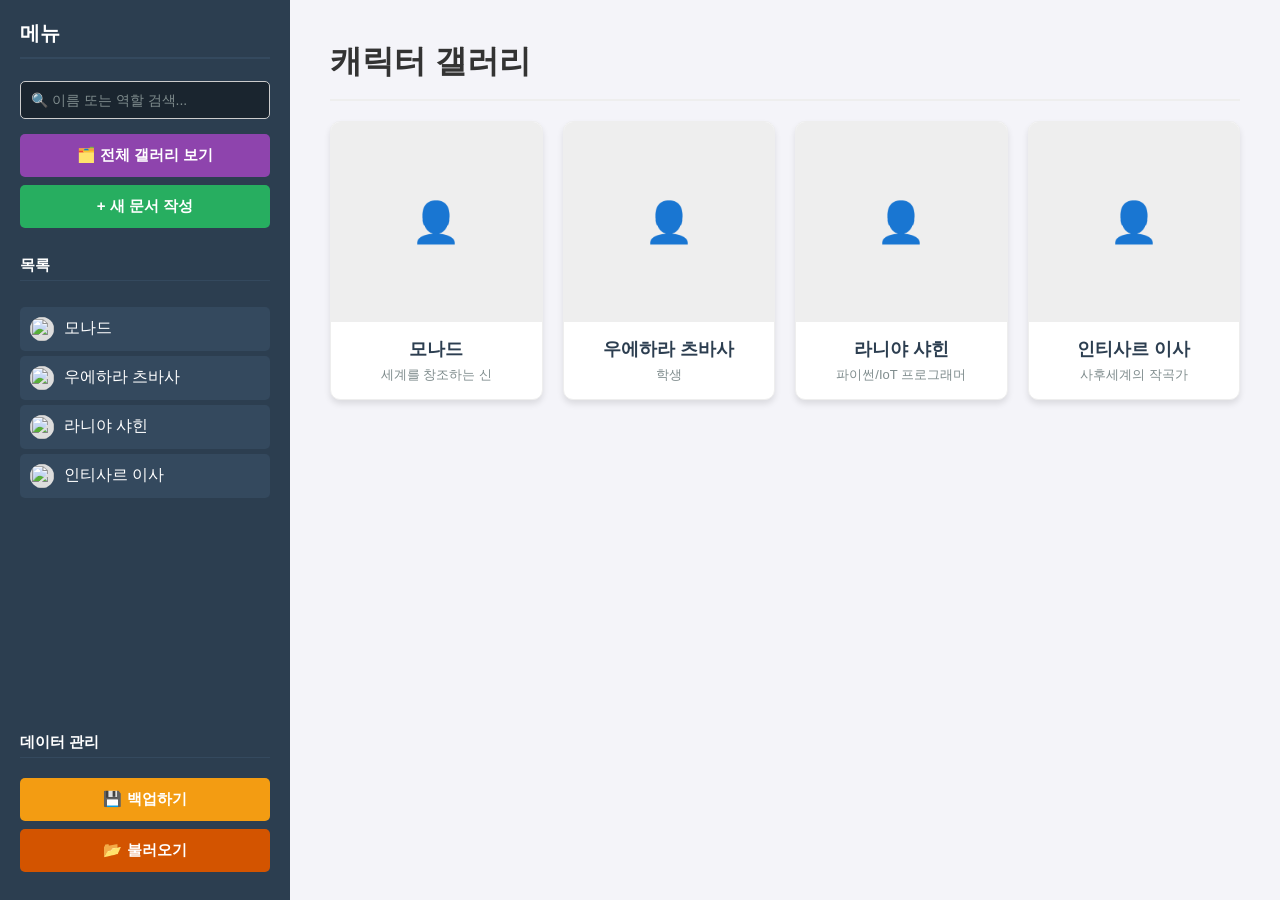
==== commit 664b586d: "이정도만 해도 진짜 위키같겠지?" ====
--- a/index.html
+++ b/index.html
@@ -3,13 +3,19 @@
 <head>
     <meta charset="UTF-8">
     <meta name="viewport" content="width=device-width, initial-scale=1.0">
-    <title>나만의 캐릭터 위키</title>
+    <title>아리하위키</title>
     <style>
         body { font-family: 'Pretendard', sans-serif; display: flex; margin: 0; height: 100vh; background-color: #f4f4f9; color: #333; }
         
         /* 사이드바 스타일 */
         .sidebar { width: 250px; background-color: #2c3e50; color: white; padding: 20px; overflow-y: auto; display: flex; flex-direction: column; flex-shrink: 0;}
         .sidebar h2 { margin-top: 0; border-bottom: 2px solid #34495e; padding-bottom: 10px; font-size: 20px;}
+        
+        /* 🆕 검색창 스타일 */
+        .search-box { width: 100%; padding: 10px 12px; margin-bottom: 15px; border: none; border-radius: 5px; box-sizing: border-box; background-color: #1a252f; color: white; font-family: inherit; font-size: 14px; transition: 0.2s;}
+        .search-box::placeholder { color: #7f8c8d; }
+        .search-box:focus { outline: 2px solid #3498db; background-color: #0f161c;}
+
         .char-list { list-style: none; padding: 0; flex-grow: 1; overflow-y: auto; margin-bottom: 10px;}
         .char-list li { padding: 10px; margin-bottom: 5px; background-color: #34495e; cursor: pointer; border-radius: 5px; transition: 0.2s; display: flex; align-items: center; }
         .char-list li:hover { background-color: #415b76; }
@@ -32,19 +38,31 @@
         /* 갤러리 뷰 스타일 */
         .gallery-header { margin-top: 0; margin-bottom: 20px; border-bottom: 2px solid #eee; padding-bottom: 15px;}
         .gallery-grid { display: grid; grid-template-columns: repeat(auto-fill, minmax(200px, 1fr)); gap: 20px; }
-        .gallery-item { background: white; border-radius: 10px; overflow: hidden; box-shadow: 0 4px 6px rgba(0,0,0,0.1); cursor: pointer; transition: transform 0.2s, box-shadow 0.2s; }
-        .gallery-item:hover { transform: translateY(-5px); box-shadow: 0 8px 15px rgba(0,0,0,0.15); }
+        .gallery-item { background: white; border-radius: 10px; overflow: hidden; box-shadow: 0 4px 6px rgba(0,0,0,0.1); cursor: pointer; transition: transform 0.2s, box-shadow 0.2s; border: 1px solid #eee;}
+        .gallery-item:hover { transform: translateY(-5px); box-shadow: 0 8px 15px rgba(0,0,0,0.15); border-color: #ccc;}
         .gallery-img-wrapper { width: 100%; height: 200px; background-color: #eee; display: flex; align-items: center; justify-content: center; overflow: hidden; }
         .gallery-img-wrapper img { width: 100%; height: 100%; object-fit: cover; }
         .gallery-info { padding: 15px; text-align: center; }
         .gallery-name { font-weight: bold; font-size: 18px; margin-bottom: 5px; color: #2c3e50;}
         .gallery-role { font-size: 13px; color: #7f8c8d; }
 
+        /* 필터 배너 */
+        .filter-banner { background-color: #e8f4f8; border: 1px solid #bce8f1; color: #31708f; padding: 15px; border-radius: 5px; margin-bottom: 20px; display: flex; justify-content: space-between; align-items: center; font-weight: bold;}
+        .btn-clear-filter { background-color: #31708f; color: white; border: none; padding: 5px 10px; border-radius: 3px; cursor: pointer; font-size: 13px;}
+        .btn-clear-filter:hover { background-color: #245269; }
+
         /* --- 열람 모드 (Read View) 레이아웃 --- */
         .read-title-group { margin-bottom: 25px; border-bottom: 2px solid #eee; padding-bottom: 15px; }
         .read-name { font-size: 36px; font-weight: bold; margin: 0 0 5px 0; color: #2c3e50; }
-        .read-role { font-size: 18px; color: #7f8c8d; margin: 0; }
-        
+        .read-role { font-size: 18px; color: #7f8c8d; margin: 0 0 15px 0; }
+        
+        /* 분류 박스 */
+        .category-box { border: 1px solid #ccc; padding: 10px 15px; border-radius: 4px; display: flex; flex-wrap: wrap; gap: 4px; align-items: center; font-size: 14px; background-color: #fdfdfd;}
+        .category-label { font-weight: bold; color: #2c3e50; }
+        .category-tag { color: #0645ad; cursor: pointer; text-decoration: none; display: flex; align-items: center;}
+        .category-tag:hover { text-decoration: underline; color: #0b0080;}
+        .category-separator { color: #ccc; margin: 0 2px; }
+
         .top-layout-group { display: flex; gap: 30px; margin-bottom: 40px; align-items: flex-start; }
         .left-content-group { flex: 1; display: flex; flex-direction: column; gap: 20px;}
         
@@ -104,15 +122,18 @@
 <body>
 
     <div class="sidebar">
-        <h2>📚 위키 메뉴</h2>
-        <button class="btn-menu btn-gallery" onclick="showGallery()">🗂️ 전체 갤러리 보기</button>
+        <h2>메뉴</h2>
+        
+        <input type="text" id="searchInput" class="search-box" placeholder="🔍 이름 또는 역할 검색..." oninput="performSearch()">
+
+        <button class="btn-menu btn-gallery" onclick="clearFilterAndShowGallery()">🗂️ 전체 갤러리 보기</button>
         <button class="btn-menu btn-add" onclick="createNew()">+ 새 문서 작성</button>
         
         <h3 style="font-size: 15px; margin-top: 20px; margin-bottom: 10px; border-bottom: 1px solid #34495e; padding-bottom: 5px;">목록</h3>
         <ul class="char-list" id="charList"></ul>
 
         <h3 style="font-size: 15px; margin-top: auto; margin-bottom: 10px; border-bottom: 1px solid #34495e; padding-bottom: 5px;">데이터 관리</h3>
-        <button class="btn-menu btn-backup" onclick="exportData()">💾 백업하기 (.json)</button>
+        <button class="btn-menu btn-backup" onclick="exportData()">💾 백업하기</button>
         <button class="btn-menu btn-restore" onclick="document.getElementById('importInput').click()">📂 불러오기</button>
         <input type="file" id="importInput" accept=".json" style="display: none;" onchange="importData(event)">
     </div>
@@ -120,7 +141,13 @@
     <div class="main-content">
         
         <div id="galleryView">
-            <h1 class="gallery-header">🗂️ 전체 캐릭터 갤러리</h1>
+            <h1 class="gallery-header">캐릭터 갤러리</h1>
+            
+            <div id="filterBanner" class="filter-banner" style="display: none;">
+                <span>현재 <strong>[<span id="currentFilterText"></span>]</strong> 분류의 문서만 보고 있습니다.</span>
+                <button class="btn-clear-filter" onclick="clearFilterAndShowGallery()">전체 보기 (필터 해제)</button>
+            </div>
+
             <div class="gallery-grid" id="galleryGrid"></div>
         </div>
 
@@ -128,6 +155,7 @@
             <div class="read-title-group">
                 <h1 class="read-name" id="readName">이름</h1>
                 <p class="read-role" id="readRole">역할</p>
+                <div id="readCategoriesBox" class="category-box" style="display: none;"></div>
             </div>
 
             <div class="top-layout-group">
@@ -170,6 +198,9 @@
                 </div>
             </div>
 
+            <label><strong>분류 (태그)</strong></label>
+            <input type="text" id="charCategories" placeholder="쉼표(,)로 구분해서 입력해주세요. (예: 인간, 프로그래머, 주인공)">
+
             <label><strong>정보 박스 (자유 항목)</strong></label>
             <div id="customFieldsContainer"></div>
             <button class="btn-add-dashed" onclick="addCustomField()">+ 정보 박스 항목 추가 (예: 나이, 소속 등)</button>
@@ -188,15 +219,17 @@
 
     <script>
         const initialData = [
-            { id: 1, name: "모나드", role: "세계를 창조하는 신", image: null, customFields: [ { label: "성별", value: "불명" }, { label: "창조 방식", value: "프로그래밍" } ], sections: [ { title: "개요", content: "프로그래밍을 통해 세계를 창조하는 신이다." }, { title: "성격 및 특징", content: "일반적인 상식으로는 이해하기 힘든 4차원적인 성격을 지니고 있다." } ] },
-            { id: 2, name: "우에하라 츠바사", role: "학생", image: null, customFields: [ { label: "성별", value: "남자아이" }, { label: "선호 복장", value: "메이드복" } ], sections: [ { title: "개요", content: "학교에 다니는 귀여운 소년." }, { title: "특징", content: "평소 메이드복을 즐겨 입는 독특한 취향을 가지고 있다." } ] },
-            { id: 3, name: "라니야 샤힌", role: "파이썬/IoT 프로그래머", image: null, customFields: [ { label: "성격", value: "내향적" }, { label: "주력 언어", value: "Python" }, { label: "개발한 AI", value: "RAZIEL" } ], sections: [ { title: "개요", content: "고도의 집중력을 지닌 천재적인 파이썬 및 IoT 시스템 프로그래머." }, { title: "작중 행적 및 AI 개발", content: "자신을 돕는 인공지능 비서 'RAZIEL'을 직접 개발하였다.\n\n평소에는 내향적이고 수줍음이 많지만 코딩을 할 때만큼은 무서운 집중력을 보여준다.\n\n\"에헤헤... 나 지금 파이썬 코딩 집중하는 중이니까... 쪼오끔만 조용히 해줄래...? 힝... 부탁할게에~\"" } ] },
-            { id: 4, name: "인티사르 이사", role: "사후세계의 작곡가", image: null, customFields: [ { label: "나이", value: "18세" }, { label: "국적", value: "팔레스타인" } ], sections: [ { title: "개요", content: "사후세계에서 활동하고 있는 천재적인 18세 작곡가 소녀." }, { title: "생애 및 활동", content: "생전에는 대한민국에서 살았던 경험이 있다. 현재는 사후세계의 한 아늑한 카페를 무대로 삼아 아름다운 음악을 작곡하며 사람들을 위로하고 있다." } ] }
+            { id: 1, name: "모나드", role: "세계를 창조하는 신", image: null, categories: ["신", "창조자"], customFields: [ { label: "성별", value: "불명" }, { label: "창조 방식", value: "프로그래밍" } ], sections: [ { title: "개요", content: "프로그래밍을 통해 세계를 창조하는 신이다." }, { title: "성격 및 특징", content: "일반적인 상식으로는 이해하기 힘든 4차원적인 성격을 지니고 있다." } ] },
+            { id: 2, name: "우에하라 츠바사", role: "학생", image: null, categories: ["인간", "학생"], customFields: [ { label: "성별", value: "남자아이" }, { label: "선호 복장", value: "메이드복" } ], sections: [ { title: "개요", content: "학교에 다니는 귀여운 소년." }, { title: "특징", content: "평소 메이드복을 즐겨 입는 독특한 취향을 가지고 있다." } ] },
+            { id: 3, name: "라니야 샤힌", role: "파이썬/IoT 프로그래머", image: null, categories: ["인간", "프로그래머", "개발자"], customFields: [ { label: "성격", value: "내향적" }, { label: "주력 언어", value: "Python" }, { label: "개발한 AI", value: "RAZIEL" } ], sections: [ { title: "개요", content: "고도의 집중력을 지닌 천재적인 파이썬 및 IoT 시스템 프로그래머." }, { title: "작중 행적 및 AI 개발", content: "자신을 돕는 인공지능 비서 'RAZIEL'을 직접 개발하였다.\n\n평소에는 내향적이고 수줍음이 많지만 코딩을 할 때만큼은 무서운 집중력을 보여준다.\n\n\"에헤헤... 나 지금 파이썬 코딩 집중하는 중이니까... 쪼오끔만 조용히 해줄래...? 힝... 부탁할게에~\"" } ] },
+            { id: 4, name: "인티사르 이사", role: "사후세계의 작곡가", image: null, categories: ["사후세계", "작곡가", "여성"], customFields: [ { label: "나이", value: "18세" }, { label: "국적", value: "팔레스타인" } ], sections: [ { title: "개요", content: "사후세계에서 활동하고 있는 천재적인 18세 작곡가 소녀." }, { title: "생애 및 활동", content: "생전에는 대한민국에서 살았던 경험이 있다. 현재는 사후세계의 한 아늑한 카페를 무대로 삼아 아름다운 음악을 작곡하며 사람들을 위로하고 있다." } ] }
         ];
 
         let characters = [];
         let currentImageBase64 = null;
         let viewingCharId = null; 
+        let currentCategoryFilter = null; 
+        let searchQuery = ''; // 🆕 현재 검색어 저장 변수
 
         function loadData() {
             const saved = localStorage.getItem('myCharacters');
@@ -210,30 +243,133 @@
             document.getElementById('readView').style.display = 'none';
             document.getElementById('editView').style.display = 'none';
         }
-        function showGallery() { hideAllViews(); document.getElementById('galleryView').style.display = 'block'; viewingCharId = null; renderGallery(); }
-        function renderGallery() { const grid = document.getElementById('galleryGrid'); grid.innerHTML = ''; characters.forEach(char => { const item = document.createElement('div'); item.className = 'gallery-item'; item.onclick = () => loadCharacter(char.id); const imgHtml = char.image ? `<img src="${char.image}" alt="${char.name}">` : `<span style="color: #ccc; font-size: 40px;">👤</span>`; item.innerHTML = `<div class="gallery-img-wrapper">${imgHtml}</div><div class="gallery-info"><div class="gallery-name">${char.name || '이름 없음'}</div><div class="gallery-role">${char.role || '-'}</div></div>`; grid.appendChild(item); }); }
-        function renderList() { const listEl = document.getElementById('charList'); listEl.innerHTML = ''; characters.forEach(char => { const li = document.createElement('li'); const img = document.createElement('img'); img.src = char.image || ''; img.className = 'char-list-img'; if (!char.image) img.style.backgroundColor = '#ddd'; const span = document.createElement('span'); span.textContent = char.name || "이름 없음"; li.appendChild(img); li.appendChild(span); li.onclick = () => loadCharacter(char.id); listEl.appendChild(li); }); }
+
+        // 🆕 실시간 검색 처리 함수
+        function performSearch() {
+            searchQuery = document.getElementById('searchInput').value.toLowerCase().trim();
+            renderList(); // 사이드바 목록 업데이트
+            
+            // 현재 갤러리 뷰를 보고 있다면 갤러리도 즉시 업데이트
+            if (document.getElementById('galleryView').style.display === 'block') {
+                renderGallery();
+            }
+        }
+
+        function filterByCategory(category) {
+            currentCategoryFilter = category;
+            showGallery();
+        }
+
+        function clearFilterAndShowGallery() {
+            currentCategoryFilter = null;
+            // 🆕 전체 보기 시 검색창도 초기화
+            document.getElementById('searchInput').value = '';
+            searchQuery = '';
+            
+            renderList(); // 검색어가 지워졌으므로 목록 전체 표시
+            showGallery();
+        }
+
+        function showGallery() { 
+            hideAllViews(); 
+            document.getElementById('galleryView').style.display = 'block'; 
+            viewingCharId = null; 
+            renderGallery(); 
+        }
+
+        function renderGallery() { 
+            const grid = document.getElementById('galleryGrid'); 
+            const banner = document.getElementById('filterBanner');
+            grid.innerHTML = ''; 
+
+            let displayCharacters = characters;
+
+            // 1. 분류 태그 필터링
+            if (currentCategoryFilter) {
+                displayCharacters = displayCharacters.filter(c => c.categories && c.categories.includes(currentCategoryFilter));
+                document.getElementById('currentFilterText').textContent = currentCategoryFilter;
+                banner.style.display = 'flex';
+            } else {
+                banner.style.display = 'none';
+            }
+
+            // 2. 검색어 필터링 (이름 또는 역할)
+            if (searchQuery) {
+                displayCharacters = displayCharacters.filter(c => {
+                    const nameMatch = (c.name || '').toLowerCase().includes(searchQuery);
+                    const roleMatch = (c.role || '').toLowerCase().includes(searchQuery);
+                    return nameMatch || roleMatch;
+                });
+            }
+
+            displayCharacters.forEach(char => { 
+                const item = document.createElement('div'); 
+                item.className = 'gallery-item'; 
+                item.onclick = () => loadCharacter(char.id); 
+                const imgHtml = char.image ? `<img src="${char.image}" alt="${char.name}">` : `<span style="color: #ccc; font-size: 40px;">👤</span>`; 
+                item.innerHTML = `<div class="gallery-img-wrapper">${imgHtml}</div><div class="gallery-info"><div class="gallery-name">${char.name || '이름 없음'}</div><div class="gallery-role">${char.role || '-'}</div></div>`; 
+                grid.appendChild(item); 
+            }); 
+            
+            if (displayCharacters.length === 0) {
+                grid.innerHTML = '<p style="color: #7f8c8d; padding: 20px;">조건에 맞는 캐릭터가 없습니다.</p>';
+            }
+        }
+
+        function renderList() { 
+            const listEl = document.getElementById('charList'); 
+            listEl.innerHTML = ''; 
+            
+            // 🆕 사이드바 목록도 검색어에 맞춰 필터링
+            let displayCharacters = characters;
+            if (searchQuery) {
+                displayCharacters = displayCharacters.filter(c => {
+                    const nameMatch = (c.name || '').toLowerCase().includes(searchQuery);
+                    const roleMatch = (c.role || '').toLowerCase().includes(searchQuery);
+                    return nameMatch || roleMatch;
+                });
+            }
+
+            displayCharacters.forEach(char => { 
+                const li = document.createElement('li'); 
+                const img = document.createElement('img'); img.src = char.image || ''; img.className = 'char-list-img'; if (!char.image) img.style.backgroundColor = '#ddd'; 
+                const span = document.createElement('span'); span.textContent = char.name || "이름 없음"; 
+                li.appendChild(img); li.appendChild(span); 
+                li.onclick = () => loadCharacter(char.id); 
+                listEl.appendChild(li); 
+            }); 
+        }
 
         function loadCharacter(id) {
             const char = characters.find(c => c.id === id);
             if (!char) return;
             viewingCharId = char.id;
 
-            // 다시 제목 아래로 역할을 복구
             document.getElementById('readName').textContent = char.name || '이름 없음';
             document.getElementById('readRole').textContent = char.role || '역할 미상';
 
+            const catBox = document.getElementById('readCategoriesBox');
+            if (char.categories && char.categories.length > 0) {
+                let html = `<span class="category-label">분류:</span>`;
+                char.categories.forEach((cat, idx) => {
+                    html += `<a class="category-tag" onclick="filterByCategory('${cat}')">${cat}</a>`;
+                    if(idx < char.categories.length - 1) html += `<span class="category-separator">|</span>`;
+                });
+                catBox.innerHTML = html;
+                catBox.style.display = 'flex';
+            } else {
+                catBox.style.display = 'none';
+            }
+
             const readImage = document.getElementById('readImage');
             if (char.image) {
-                readImage.src = char.image;
-                readImage.style.display = 'block';
+                readImage.src = char.image; readImage.style.display = 'block';
             } else {
                 readImage.style.display = 'none';
             }
 
             const table = document.getElementById('readCustomFieldsTable');
             table.innerHTML = '';
-            
             if (char.customFields && char.customFields.length > 0) {
                 char.customFields.forEach(field => {
                     const tr = document.createElement('tr');
@@ -248,8 +384,8 @@
             const tocContainer = document.getElementById('readTocContainer');
             const tocList = document.getElementById('readTocList');
             const sectionsContainer = document.getElementById('readSectionsContainer');
-            tocList.innerHTML = '';
-            sectionsContainer.innerHTML = '';
+            tocList.innerHTML = ''; sectionsContainer.innerHTML = '';
+            
             if (char.sections && char.sections.length > 0) {
                 tocContainer.style.display = 'inline-block';
                 char.sections.forEach((sec, index) => {
@@ -268,17 +404,67 @@
             document.querySelector('.main-content').scrollTop = 0; 
         }
 
-        function editCurrentCharacter() { if (!viewingCharId) return; const char = characters.find(c => c.id === viewingCharId); if (!char) return; document.getElementById('charName').value = char.name; document.getElementById('charRole').value = char.role; document.getElementById('customFieldsContainer').innerHTML = ''; if (char.customFields) { char.customFields.forEach(field => addCustomField(field.label, field.value)); } document.getElementById('sectionsEditContainer').innerHTML = ''; if (char.sections) { char.sections.forEach(sec => addSectionEditBlock(sec.title, sec.content)); } if (char.image) { document.getElementById('charImagePreview').src = char.image; document.getElementById('charImagePreview').style.display = 'block'; document.getElementById('imagePlaceholder').style.display = 'none'; currentImageBase64 = char.image; } else { resetImagePreview(); } document.getElementById('formTitle').innerText = '📝 문서 편집'; document.getElementById('deleteBtn').style.display = 'inline-block'; hideAllViews(); document.getElementById('editView').style.display = 'block'; }
-        function createNew() { viewingCharId = null; document.getElementById('charName').value = ''; document.getElementById('charRole').value = ''; document.getElementById('customFieldsContainer').innerHTML = ''; document.getElementById('sectionsEditContainer').innerHTML = ''; addSectionEditBlock('개요', ''); resetImagePreview(); document.getElementById('formTitle').innerText = '✨ 새 문서 작성'; document.getElementById('deleteBtn').style.display = 'none'; hideAllViews(); document.getElementById('editView').style.display = 'block'; }
+        function editCurrentCharacter() { 
+            if (!viewingCharId) return; const char = characters.find(c => c.id === viewingCharId); if (!char) return; 
+            document.getElementById('charName').value = char.name || ''; 
+            document.getElementById('charRole').value = char.role || ''; 
+            document.getElementById('charCategories').value = char.categories ? char.categories.join(', ') : '';
+            document.getElementById('customFieldsContainer').innerHTML = ''; 
+            if (char.customFields) { char.customFields.forEach(field => addCustomField(field.label, field.value)); } 
+            document.getElementById('sectionsEditContainer').innerHTML = ''; 
+            if (char.sections) { char.sections.forEach(sec => addSectionEditBlock(sec.title, sec.content)); } 
+            if (char.image) { document.getElementById('charImagePreview').src = char.image; document.getElementById('charImagePreview').style.display = 'block'; document.getElementById('imagePlaceholder').style.display = 'none'; currentImageBase64 = char.image; } else { resetImagePreview(); } 
+            document.getElementById('formTitle').innerText = '📝 문서 편집'; document.getElementById('deleteBtn').style.display = 'inline-block'; hideAllViews(); document.getElementById('editView').style.display = 'block'; 
+        }
+
+        function createNew() { 
+            viewingCharId = null; 
+            document.getElementById('charName').value = ''; 
+            document.getElementById('charRole').value = ''; 
+            document.getElementById('charCategories').value = ''; 
+            document.getElementById('customFieldsContainer').innerHTML = ''; 
+            document.getElementById('sectionsEditContainer').innerHTML = ''; addSectionEditBlock('개요', ''); 
+            resetImagePreview(); 
+            document.getElementById('formTitle').innerText = '새 문서 작성'; document.getElementById('deleteBtn').style.display = 'none'; hideAllViews(); document.getElementById('editView').style.display = 'block'; 
+        }
+
         function addCustomField(label = '', value = '') { const container = document.getElementById('customFieldsContainer'); const row = document.createElement('div'); row.className = 'custom-field-row'; row.innerHTML = `<input type="text" class="label-input" placeholder="항목명" value="${label}"><input type="text" class="value-input" placeholder="내용" value="${value}"><button class="btn-remove-field" onclick="this.parentElement.remove()" title="항목 삭제">❌</button>`; container.appendChild(row); }
         function addSectionEditBlock(title = '', content = '') { const container = document.getElementById('sectionsEditContainer'); const block = document.createElement('div'); block.className = 'section-edit-block'; block.innerHTML = `<button class="btn-remove-section" onclick="this.parentElement.remove()">삭제</button><input type="text" class="section-title" placeholder="문단 제목" value="${title}"><textarea class="section-content" placeholder="이 문단에 들어갈 내용을 적어주세요...">${content}</textarea>`; container.appendChild(block); }
-        function saveCharacter() { const cfRows = document.querySelectorAll('.custom-field-row'); const customFieldsArray = Array.from(cfRows).map(row => ({ label: row.querySelector('.label-input').value.trim(), value: row.querySelector('.value-input').value.trim() })).filter(field => field.label || field.value); const secBlocks = document.querySelectorAll('.section-edit-block'); const sectionsArray = Array.from(secBlocks).map(block => ({ title: block.querySelector('.section-title').value.trim() || '제목 없음', content: block.querySelector('.section-content').value.trim() })).filter(sec => sec.content); const newChar = { name: document.getElementById('charName').value, role: document.getElementById('charRole').value, image: currentImageBase64, customFields: customFieldsArray, sections: sectionsArray }; if (viewingCharId) { const index = characters.findIndex(c => c.id === viewingCharId); if (index !== -1) { characters[index] = { ...characters[index], ...newChar }; } } else { newChar.id = Date.now(); characters.push(newChar); viewingCharId = newChar.id; } saveToLocalStorage(); renderList(); loadCharacter(viewingCharId); }
+        
+        function saveCharacter() { 
+            const cfRows = document.querySelectorAll('.custom-field-row'); 
+            const customFieldsArray = Array.from(cfRows).map(row => ({ label: row.querySelector('.label-input').value.trim(), value: row.querySelector('.value-input').value.trim() })).filter(field => field.label || field.value); 
+            const secBlocks = document.querySelectorAll('.section-edit-block'); 
+            const sectionsArray = Array.from(secBlocks).map(block => ({ title: block.querySelector('.section-title').value.trim() || '제목 없음', content: block.querySelector('.section-content').value.trim() })).filter(sec => sec.content); 
+            
+            const catRaw = document.getElementById('charCategories').value;
+            const categoriesArray = catRaw.split(',').map(s => s.trim()).filter(s => s !== '');
+
+            const newChar = { 
+                name: document.getElementById('charName').value, 
+                role: document.getElementById('charRole').value, 
+                categories: categoriesArray, 
+                image: currentImageBase64, 
+                customFields: customFieldsArray, 
+                sections: sectionsArray 
+            }; 
+            
+            if (viewingCharId) { 
+                const index = characters.findIndex(c => c.id === viewingCharId); 
+                if (index !== -1) { characters[index] = { ...characters[index], ...newChar }; } 
+            } else { 
+                newChar.id = Date.now(); characters.push(newChar); viewingCharId = newChar.id; 
+            } 
+            saveToLocalStorage(); renderList(); loadCharacter(viewingCharId); 
+        }
+
         function cancelEdit() { if (viewingCharId) { loadCharacter(viewingCharId); } else { showGallery(); } }
         function deleteCharacter() { if (!viewingCharId) return; if(confirm("정말로 이 문서를 삭제할까요?")) { characters = characters.filter(c => c.id !== viewingCharId); saveToLocalStorage(); renderList(); showGallery(); } }
         function previewImage() { const fileInput = document.getElementById('charImageInput'); const reader = new FileReader(); reader.onload = function(e) { document.getElementById('charImagePreview').src = e.target.result; document.getElementById('charImagePreview').style.display = 'block'; document.getElementById('imagePlaceholder').style.display = 'none'; currentImageBase64 = e.target.result; }; if (fileInput.files[0]) reader.readAsDataURL(fileInput.files[0]); }
         function resetImagePreview() { document.getElementById('charImagePreview').src = ''; document.getElementById('charImagePreview').style.display = 'none'; document.getElementById('imagePlaceholder').style.display = 'block'; document.getElementById('charImageInput').value = ''; currentImageBase64 = null; }
         function exportData() { if (characters.length === 0) { alert("백업할 데이터가 없습니다."); return; } const dataStr = JSON.stringify(characters, null, 2); const blob = new Blob([dataStr], { type: "application/json" }); const url = URL.createObjectURL(blob); const a = document.createElement('a'); a.href = url; a.download = "my_character_wiki_backup.json"; document.body.appendChild(a); a.click(); document.body.removeChild(a); URL.revokeObjectURL(url); }
         function importData(event) { const reader = new FileReader(); reader.onload = function(e) { try { const importedData = JSON.parse(e.target.result); if (Array.isArray(importedData)) { if(confirm("현재 작성된 데이터에 덮어쓰거나 추가됩니다. 계속하시겠습니까?")) { characters = importedData; saveToLocalStorage(); renderList(); showGallery(); alert("성공적으로 데이터를 복구했습니다!"); } } else { alert("잘못된 형식의 파일입니다."); } } catch (error) { alert("파일을 읽는 중 오류가 발생했습니다."); } event.target.value = ''; }; if (event.target.files[0]) reader.readAsText(event.target.files[0]); }
+        
         window.onload = loadData;
     </script>
 </body>
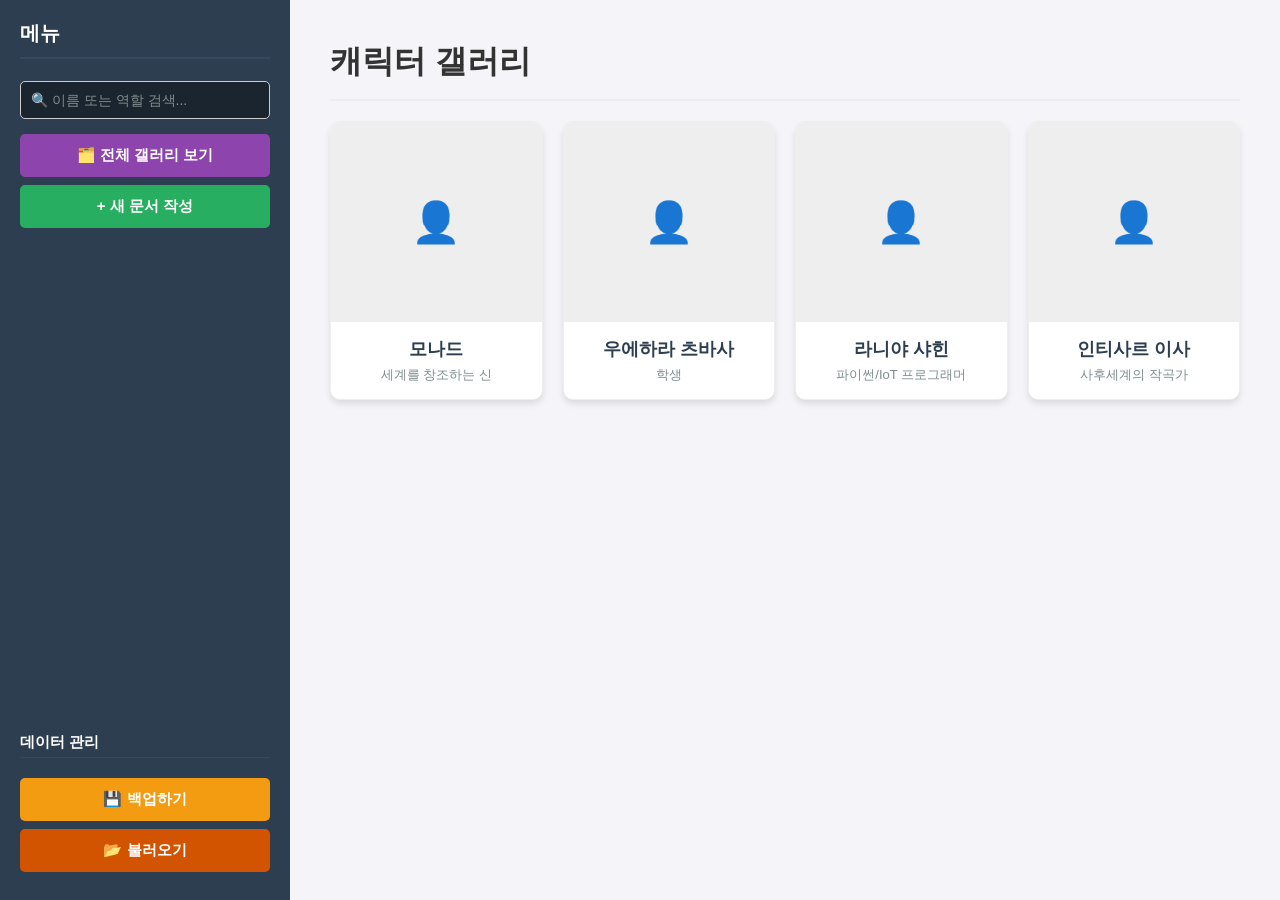
==== commit b877bc2b: "살려줘(물론내가코딩하는건아님)" ====
--- a/index.html
+++ b/index.html
@@ -7,20 +7,14 @@
     <style>
         body { font-family: 'Pretendard', sans-serif; display: flex; margin: 0; height: 100vh; background-color: #f4f4f9; color: #333; }
         
-        /* 사이드바 스타일 */
+        /* 사이드바 스타일 (목록 제거됨) */
         .sidebar { width: 250px; background-color: #2c3e50; color: white; padding: 20px; overflow-y: auto; display: flex; flex-direction: column; flex-shrink: 0;}
         .sidebar h2 { margin-top: 0; border-bottom: 2px solid #34495e; padding-bottom: 10px; font-size: 20px;}
         
-        /* 🆕 검색창 스타일 */
-        .search-box { width: 100%; padding: 10px 12px; margin-bottom: 15px; border: none; border-radius: 5px; box-sizing: border-box; background-color: #1a252f; color: white; font-family: inherit; font-size: 14px; transition: 0.2s;}
+        .search-box { width: 100%; padding: 10px 12px; margin-bottom: 25px; border: none; border-radius: 5px; box-sizing: border-box; background-color: #1a252f; color: white; font-family: inherit; font-size: 14px; transition: 0.2s;}
         .search-box::placeholder { color: #7f8c8d; }
         .search-box:focus { outline: 2px solid #3498db; background-color: #0f161c;}
 
-        .char-list { list-style: none; padding: 0; flex-grow: 1; overflow-y: auto; margin-bottom: 10px;}
-        .char-list li { padding: 10px; margin-bottom: 5px; background-color: #34495e; cursor: pointer; border-radius: 5px; transition: 0.2s; display: flex; align-items: center; }
-        .char-list li:hover { background-color: #415b76; }
-        .char-list-img { width: 24px; height: 24px; border-radius: 50%; object-fit: cover; margin-right: 10px; background-color: #ddd;}
-        
         /* 메뉴 버튼 스타일 */
         .btn-menu { color: white; border: none; padding: 12px; border-radius: 5px; cursor: pointer; width: 100%; font-size: 15px; font-weight: bold; margin-bottom: 8px;}
         .btn-gallery { background-color: #8e44ad; }
@@ -46,12 +40,11 @@
         .gallery-name { font-weight: bold; font-size: 18px; margin-bottom: 5px; color: #2c3e50;}
         .gallery-role { font-size: 13px; color: #7f8c8d; }
 
-        /* 필터 배너 */
         .filter-banner { background-color: #e8f4f8; border: 1px solid #bce8f1; color: #31708f; padding: 15px; border-radius: 5px; margin-bottom: 20px; display: flex; justify-content: space-between; align-items: center; font-weight: bold;}
         .btn-clear-filter { background-color: #31708f; color: white; border: none; padding: 5px 10px; border-radius: 3px; cursor: pointer; font-size: 13px;}
         .btn-clear-filter:hover { background-color: #245269; }
 
-        /* --- 열람 모드 (Read View) 레이아웃 --- */
+        /* 열람 모드 (Read View) 레이아웃 */
         .read-title-group { margin-bottom: 25px; border-bottom: 2px solid #eee; padding-bottom: 15px; }
         .read-name { font-size: 36px; font-weight: bold; margin: 0 0 5px 0; color: #2c3e50; }
         .read-role { font-size: 18px; color: #7f8c8d; margin: 0 0 15px 0; }
@@ -66,7 +59,6 @@
         .top-layout-group { display: flex; gap: 30px; margin-bottom: 40px; align-items: flex-start; }
         .left-content-group { flex: 1; display: flex; flex-direction: column; gap: 20px;}
         
-        /* 목차 (TOC) */
         .toc-container { border: 1px solid #a2a9b1; background-color: #f8f9fa; padding: 15px 20px; border-radius: 5px; display: inline-block; min-width: 280px; width: fit-content;}
         .toc-title { font-weight: bold; font-size: 18px; text-align: center; margin-bottom: 10px; border-bottom: 1px solid #ccc; padding-bottom: 5px;}
         .toc-list { list-style: none; padding-left: 0; margin: 0; line-height: 1.8;}
@@ -82,13 +74,18 @@
         .info-table th { width: 25%; text-align: left; background-color: #e9ecef; color: #495057; font-weight: bold;}
         .info-table tr:last-child th, .info-table tr:last-child td { border-bottom: none; }
         
-        /* 본문 문단 */
+        /* 🆕 텍스트 꾸미기 렌더링 스타일 */
         .read-sections-container { border-top: 1px solid #eee; padding-top: 20px;}
         .wiki-section { margin-bottom: 40px; }
         .wiki-section-title { font-size: 26px; color: #2c3e50; border-bottom: 1px solid #ccc; padding-bottom: 10px; margin-bottom: 20px; margin-top: 0;}
         .wiki-section-content { line-height: 1.7; font-size: 16px; color: #34495e; white-space: pre-wrap; word-break: keep-all;}
-
-        /* --- 편집 모드 (Edit View) 스타일 --- */
+        .wiki-section-content strong { color: #000; font-weight: 800; }
+        .wiki-section-content mark { background-color: #ffeaa7; padding: 2px 5px; border-radius: 3px; color: #d35400; font-weight: bold;}
+        .wiki-section-content blockquote { border-left: 5px solid #3498db; margin: 15px 0; padding: 10px 15px; background-color: #f4f8fa; color: #555; border-radius: 0 5px 5px 0;}
+        .wiki-section-content a { color: #2980b9; text-decoration: none; font-weight: bold;}
+        .wiki-section-content a:hover { text-decoration: underline; color: #1c5980;}
+
+        /* 편집 모드 (Edit View) 스타일 */
         .profile-header { display: flex; align-items: center; margin-bottom: 20px; }
         .image-uploader { width: 150px; height: 150px; border-radius: 50%; border: 4px solid #fff; box-shadow: 0 4px 6px rgba(0,0,0,0.1); object-fit: cover; background-color: #eee; margin-right: 20px; cursor: pointer; display: flex; align-items: center; justify-content: center; overflow: hidden; flex-shrink: 0;}
         .image-uploader img { width: 100%; height: 100%; object-fit: cover; display: none;}
@@ -107,6 +104,10 @@
         .section-edit-block input { font-weight: bold; font-size: 16px; margin-bottom: 10px;}
         .btn-remove-section { position: absolute; top: 15px; right: 15px; background: #e74c3c; color: white; border: none; border-radius: 3px; padding: 5px 10px; cursor: pointer; font-size: 12px;}
         
+        /* 🆕 텍스트 꾸미기 안내 문구 */
+        .md-help { font-size: 13px; color: #7f8c8d; margin-bottom: 5px; background: #fff; display: inline-block; padding: 4px 8px; border-radius: 4px; border: 1px solid #e1e1e1;}
+        .md-help code { background: #eee; padding: 2px 4px; border-radius: 3px; color: #c0392b;}
+
         .btn-add-dashed { background-color: #ecf0f1; color: #2c3e50; border: 2px dashed #bdc3c7; padding: 12px; border-radius: 5px; cursor: pointer; width: 100%; font-weight: bold; margin-bottom: 20px; transition: 0.2s;}
         .btn-add-dashed:hover { background-color: #e2e6e8; border-color: #95a5a6; }
 
@@ -129,9 +130,6 @@
         <button class="btn-menu btn-gallery" onclick="clearFilterAndShowGallery()">🗂️ 전체 갤러리 보기</button>
         <button class="btn-menu btn-add" onclick="createNew()">+ 새 문서 작성</button>
         
-        <h3 style="font-size: 15px; margin-top: 20px; margin-bottom: 10px; border-bottom: 1px solid #34495e; padding-bottom: 5px;">목록</h3>
-        <ul class="char-list" id="charList"></ul>
-
         <h3 style="font-size: 15px; margin-top: auto; margin-bottom: 10px; border-bottom: 1px solid #34495e; padding-bottom: 5px;">데이터 관리</h3>
         <button class="btn-menu btn-backup" onclick="exportData()">💾 백업하기</button>
         <button class="btn-menu btn-restore" onclick="document.getElementById('importInput').click()">📂 불러오기</button>
@@ -218,10 +216,11 @@
     </div>
 
     <script>
+        // 텍스트 꾸미기가 적용된 샘플 데이터
         const initialData = [
-            { id: 1, name: "모나드", role: "세계를 창조하는 신", image: null, categories: ["신", "창조자"], customFields: [ { label: "성별", value: "불명" }, { label: "창조 방식", value: "프로그래밍" } ], sections: [ { title: "개요", content: "프로그래밍을 통해 세계를 창조하는 신이다." }, { title: "성격 및 특징", content: "일반적인 상식으로는 이해하기 힘든 4차원적인 성격을 지니고 있다." } ] },
-            { id: 2, name: "우에하라 츠바사", role: "학생", image: null, categories: ["인간", "학생"], customFields: [ { label: "성별", value: "남자아이" }, { label: "선호 복장", value: "메이드복" } ], sections: [ { title: "개요", content: "학교에 다니는 귀여운 소년." }, { title: "특징", content: "평소 메이드복을 즐겨 입는 독특한 취향을 가지고 있다." } ] },
-            { id: 3, name: "라니야 샤힌", role: "파이썬/IoT 프로그래머", image: null, categories: ["인간", "프로그래머", "개발자"], customFields: [ { label: "성격", value: "내향적" }, { label: "주력 언어", value: "Python" }, { label: "개발한 AI", value: "RAZIEL" } ], sections: [ { title: "개요", content: "고도의 집중력을 지닌 천재적인 파이썬 및 IoT 시스템 프로그래머." }, { title: "작중 행적 및 AI 개발", content: "자신을 돕는 인공지능 비서 'RAZIEL'을 직접 개발하였다.\n\n평소에는 내향적이고 수줍음이 많지만 코딩을 할 때만큼은 무서운 집중력을 보여준다.\n\n\"에헤헤... 나 지금 파이썬 코딩 집중하는 중이니까... 쪼오끔만 조용히 해줄래...? 힝... 부탁할게에~\"" } ] },
+            { id: 1, name: "모나드", role: "세계를 창조하는 신", image: null, categories: ["신", "창조자"], customFields: [ { label: "성별", value: "불명" }, { label: "창조 방식", value: "프로그래밍" } ], sections: [ { title: "개요", content: "프로그래밍을 통해 세계를 창조하는 **신**이다." }, { title: "성격 및 특징", content: "일반적인 상식으로는 이해하기 힘든 ==4차원적인 성격==을 지니고 있다." } ] },
+            { id: 2, name: "우에하라 츠바사", role: "학생", image: null, categories: ["인간", "학생"], customFields: [ { label: "성별", value: "남자아이" }, { label: "선호 복장", value: "메이드복" } ], sections: [ { title: "개요", content: "학교에 다니는 귀여운 소년." }, { title: "특징", content: "평소 메이드복을 즐겨 입는 ~~이상한~~ 독특한 취향을 가지고 있다." } ] },
+            { id: 3, name: "라니야 샤힌", role: "파이썬/IoT 프로그래머", image: null, categories: ["인간", "프로그래머", "개발자"], customFields: [ { label: "성격", value: "내향적" }, { label: "주력 언어", value: "Python" }, { label: "개발한 AI", value: "RAZIEL" } ], sections: [ { title: "개요", content: "고도의 집중력을 지닌 천재적인 파이썬 및 IoT 시스템 프로그래머." }, { title: "작중 행적 및 AI 개발", content: "자신을 돕는 인공지능 비서 **'RAZIEL'**을 직접 개발하였다.\n\n평소에는 내향적이고 수줍음이 많지만 코딩을 할 때만큼은 ==무서운 집중력==을 보여준다.\n\n> 에헤헤... 나 지금 파이썬 코딩 집중하는 중이니까... 쪼오끔만 조용히 해줄래...? 힝... 부탁할게에~" } ] },
             { id: 4, name: "인티사르 이사", role: "사후세계의 작곡가", image: null, categories: ["사후세계", "작곡가", "여성"], customFields: [ { label: "나이", value: "18세" }, { label: "국적", value: "팔레스타인" } ], sections: [ { title: "개요", content: "사후세계에서 활동하고 있는 천재적인 18세 작곡가 소녀." }, { title: "생애 및 활동", content: "생전에는 대한민국에서 살았던 경험이 있다. 현재는 사후세계의 한 아늑한 카페를 무대로 삼아 아름다운 음악을 작곡하며 사람들을 위로하고 있다." } ] }
         ];
 
@@ -229,12 +228,12 @@
         let currentImageBase64 = null;
         let viewingCharId = null; 
         let currentCategoryFilter = null; 
-        let searchQuery = ''; // 🆕 현재 검색어 저장 변수
+        let searchQuery = ''; 
 
         function loadData() {
             const saved = localStorage.getItem('myCharacters');
             if (saved) { characters = JSON.parse(saved); } else { characters = initialData; saveToLocalStorage(); }
-            renderList(); showGallery(); 
+            showGallery(); 
         }
         function saveToLocalStorage() { localStorage.setItem('myCharacters', JSON.stringify(characters)); }
 
@@ -244,29 +243,22 @@
             document.getElementById('editView').style.display = 'none';
         }
 
-        // 🆕 실시간 검색 처리 함수
         function performSearch() {
             searchQuery = document.getElementById('searchInput').value.toLowerCase().trim();
-            renderList(); // 사이드바 목록 업데이트
-            
-            // 현재 갤러리 뷰를 보고 있다면 갤러리도 즉시 업데이트
-            if (document.getElementById('galleryView').style.display === 'block') {
-                renderGallery();
+            // 검색 시 무조건 갤러리 뷰로 이동하여 결과 표시
+            if (document.getElementById('galleryView').style.display !== 'block') {
+                hideAllViews();
+                document.getElementById('galleryView').style.display = 'block';
             }
-        }
-
-        function filterByCategory(category) {
-            currentCategoryFilter = category;
-            showGallery();
-        }
-
+            renderGallery();
+        }
+
+        function filterByCategory(category) { currentCategoryFilter = category; showGallery(); }
+        
         function clearFilterAndShowGallery() {
             currentCategoryFilter = null;
-            // 🆕 전체 보기 시 검색창도 초기화
             document.getElementById('searchInput').value = '';
             searchQuery = '';
-            
-            renderList(); // 검색어가 지워졌으므로 목록 전체 표시
             showGallery();
         }
 
@@ -284,16 +276,12 @@
 
             let displayCharacters = characters;
 
-            // 1. 분류 태그 필터링
             if (currentCategoryFilter) {
                 displayCharacters = displayCharacters.filter(c => c.categories && c.categories.includes(currentCategoryFilter));
                 document.getElementById('currentFilterText').textContent = currentCategoryFilter;
                 banner.style.display = 'flex';
-            } else {
-                banner.style.display = 'none';
-            }
-
-            // 2. 검색어 필터링 (이름 또는 역할)
+            } else { banner.style.display = 'none'; }
+
             if (searchQuery) {
                 displayCharacters = displayCharacters.filter(c => {
                     const nameMatch = (c.name || '').toLowerCase().includes(searchQuery);
@@ -316,28 +304,28 @@
             }
         }
 
-        function renderList() { 
-            const listEl = document.getElementById('charList'); 
-            listEl.innerHTML = ''; 
-            
-            // 🆕 사이드바 목록도 검색어에 맞춰 필터링
-            let displayCharacters = characters;
-            if (searchQuery) {
-                displayCharacters = displayCharacters.filter(c => {
-                    const nameMatch = (c.name || '').toLowerCase().includes(searchQuery);
-                    const roleMatch = (c.role || '').toLowerCase().includes(searchQuery);
-                    return nameMatch || roleMatch;
-                });
-            }
-
-            displayCharacters.forEach(char => { 
-                const li = document.createElement('li'); 
-                const img = document.createElement('img'); img.src = char.image || ''; img.className = 'char-list-img'; if (!char.image) img.style.backgroundColor = '#ddd'; 
-                const span = document.createElement('span'); span.textContent = char.name || "이름 없음"; 
-                li.appendChild(img); li.appendChild(span); 
-                li.onclick = () => loadCharacter(char.id); 
-                listEl.appendChild(li); 
-            }); 
+        // 🆕 커스텀 마크다운 파서 함수
+        function parseMarkdown(text) {
+            if (!text) return '';
+            // 1. 태그 무력화 (XSS 방지 및 레이아웃 깨짐 방지)
+            let html = text.replace(/</g, "&lt;").replace(/>/g, "&gt;");
+            
+            // 2. 인용구 (Blockquote) 변환: '> 내용' 형태
+            html = html.replace(/^(?:&gt;|>)\s?(.*)$/gm, '<blockquote>$1</blockquote>');
+            
+            // 3. 굵게 (Bold): **내용**
+            html = html.replace(/\*\*(.+?)\*\*/g, '<strong>$1</strong>');
+            
+            // 4. 기울임 (Italic): *내용*
+            html = html.replace(/\*(.+?)\*/g, '<em>$1</em>');
+            
+            // 5. 취소선 (Strikethrough): ~~내용~~
+            html = html.replace(/~~(.+?)~~/g, '<del>$1</del>');
+            
+            // 6. 형광펜 (Highlight): ==내용==
+            html = html.replace(/==(.+?)==/g, '<mark>$1</mark>');
+
+            return html;
         }
 
         function loadCharacter(id) {
@@ -357,16 +345,12 @@
                 });
                 catBox.innerHTML = html;
                 catBox.style.display = 'flex';
-            } else {
-                catBox.style.display = 'none';
-            }
+            } else { catBox.style.display = 'none'; }
 
             const readImage = document.getElementById('readImage');
             if (char.image) {
                 readImage.src = char.image; readImage.style.display = 'block';
-            } else {
-                readImage.style.display = 'none';
-            }
+            } else { readImage.style.display = 'none'; }
 
             const table = document.getElementById('readCustomFieldsTable');
             table.innerHTML = '';
@@ -377,9 +361,7 @@
                     table.appendChild(tr);
                 });
                 table.style.display = 'table';
-            } else {
-                table.style.display = 'none';
-            }
+            } else { table.style.display = 'none'; }
 
             const tocContainer = document.getElementById('readTocContainer');
             const tocList = document.getElementById('readTocList');
@@ -393,8 +375,13 @@
                     const tocLi = document.createElement('li');
                     tocLi.innerHTML = `<a href="javascript:void(0)" onclick="document.getElementById('${secId}').scrollIntoView({behavior: 'smooth'})">${index + 1}. ${sec.title}</a>`;
                     tocList.appendChild(tocLi);
+                    
                     const secDiv = document.createElement('div'); secDiv.className = 'wiki-section'; secDiv.id = secId;
-                    secDiv.innerHTML = `<h2 class="wiki-section-title">${index + 1}. ${sec.title}</h2><div class="wiki-section-content">${sec.content}</div>`;
+                    
+                    // 🆕 렌더링 시 parseMarkdown 함수 적용
+                    const parsedContent = parseMarkdown(sec.content);
+                    
+                    secDiv.innerHTML = `<h2 class="wiki-section-title">${index + 1}. ${sec.title}</h2><div class="wiki-section-content">${parsedContent}</div>`;
                     sectionsContainer.appendChild(secDiv);
                 });
             } else { tocContainer.style.display = 'none'; }
@@ -425,11 +412,24 @@
             document.getElementById('customFieldsContainer').innerHTML = ''; 
             document.getElementById('sectionsEditContainer').innerHTML = ''; addSectionEditBlock('개요', ''); 
             resetImagePreview(); 
-            document.getElementById('formTitle').innerText = '새 문서 작성'; document.getElementById('deleteBtn').style.display = 'none'; hideAllViews(); document.getElementById('editView').style.display = 'block'; 
+            document.getElementById('formTitle').innerText = '✨ 새 문서 작성'; document.getElementById('deleteBtn').style.display = 'none'; hideAllViews(); document.getElementById('editView').style.display = 'block'; 
         }
 
         function addCustomField(label = '', value = '') { const container = document.getElementById('customFieldsContainer'); const row = document.createElement('div'); row.className = 'custom-field-row'; row.innerHTML = `<input type="text" class="label-input" placeholder="항목명" value="${label}"><input type="text" class="value-input" placeholder="내용" value="${value}"><button class="btn-remove-field" onclick="this.parentElement.remove()" title="항목 삭제">❌</button>`; container.appendChild(row); }
-        function addSectionEditBlock(title = '', content = '') { const container = document.getElementById('sectionsEditContainer'); const block = document.createElement('div'); block.className = 'section-edit-block'; block.innerHTML = `<button class="btn-remove-section" onclick="this.parentElement.remove()">삭제</button><input type="text" class="section-title" placeholder="문단 제목" value="${title}"><textarea class="section-content" placeholder="이 문단에 들어갈 내용을 적어주세요...">${content}</textarea>`; container.appendChild(block); }
+        
+        // 🆕 문단 편집 영역에 꾸미기 힌트 추가
+        function addSectionEditBlock(title = '', content = '') { 
+            const container = document.getElementById('sectionsEditContainer'); 
+            const block = document.createElement('div'); 
+            block.className = 'section-edit-block'; 
+            block.innerHTML = `
+                <button class="btn-remove-section" onclick="this.parentElement.remove()">삭제</button>
+                <input type="text" class="section-title" placeholder="문단 제목" value="${title}">
+                <div class="md-help">💡 텍스트 꾸미기: <code>**굵게**</code>, <code>*기울임*</code>, <code>~~취소선~~</code>, <code>==형광펜==</code>, <code>> 인용구</code></div>
+                <textarea class="section-content" placeholder="이 문단에 들어갈 내용을 적어주세요...">${content}</textarea>
+            `; 
+            container.appendChild(block); 
+        }
         
         function saveCharacter() { 
             const cfRows = document.querySelectorAll('.custom-field-row'); 
@@ -455,15 +455,15 @@
             } else { 
                 newChar.id = Date.now(); characters.push(newChar); viewingCharId = newChar.id; 
             } 
-            saveToLocalStorage(); renderList(); loadCharacter(viewingCharId); 
+            saveToLocalStorage(); loadCharacter(viewingCharId); 
         }
 
         function cancelEdit() { if (viewingCharId) { loadCharacter(viewingCharId); } else { showGallery(); } }
-        function deleteCharacter() { if (!viewingCharId) return; if(confirm("정말로 이 문서를 삭제할까요?")) { characters = characters.filter(c => c.id !== viewingCharId); saveToLocalStorage(); renderList(); showGallery(); } }
+        function deleteCharacter() { if (!viewingCharId) return; if(confirm("정말로 이 문서를 삭제할까요?")) { characters = characters.filter(c => c.id !== viewingCharId); saveToLocalStorage(); showGallery(); } }
         function previewImage() { const fileInput = document.getElementById('charImageInput'); const reader = new FileReader(); reader.onload = function(e) { document.getElementById('charImagePreview').src = e.target.result; document.getElementById('charImagePreview').style.display = 'block'; document.getElementById('imagePlaceholder').style.display = 'none'; currentImageBase64 = e.target.result; }; if (fileInput.files[0]) reader.readAsDataURL(fileInput.files[0]); }
         function resetImagePreview() { document.getElementById('charImagePreview').src = ''; document.getElementById('charImagePreview').style.display = 'none'; document.getElementById('imagePlaceholder').style.display = 'block'; document.getElementById('charImageInput').value = ''; currentImageBase64 = null; }
         function exportData() { if (characters.length === 0) { alert("백업할 데이터가 없습니다."); return; } const dataStr = JSON.stringify(characters, null, 2); const blob = new Blob([dataStr], { type: "application/json" }); const url = URL.createObjectURL(blob); const a = document.createElement('a'); a.href = url; a.download = "my_character_wiki_backup.json"; document.body.appendChild(a); a.click(); document.body.removeChild(a); URL.revokeObjectURL(url); }
-        function importData(event) { const reader = new FileReader(); reader.onload = function(e) { try { const importedData = JSON.parse(e.target.result); if (Array.isArray(importedData)) { if(confirm("현재 작성된 데이터에 덮어쓰거나 추가됩니다. 계속하시겠습니까?")) { characters = importedData; saveToLocalStorage(); renderList(); showGallery(); alert("성공적으로 데이터를 복구했습니다!"); } } else { alert("잘못된 형식의 파일입니다."); } } catch (error) { alert("파일을 읽는 중 오류가 발생했습니다."); } event.target.value = ''; }; if (event.target.files[0]) reader.readAsText(event.target.files[0]); }
+        function importData(event) { const reader = new FileReader(); reader.onload = function(e) { try { const importedData = JSON.parse(e.target.result); if (Array.isArray(importedData)) { if(confirm("현재 작성된 데이터에 덮어쓰거나 추가됩니다. 계속하시겠습니까?")) { characters = importedData; saveToLocalStorage(); showGallery(); alert("성공적으로 데이터를 복구했습니다!"); } } else { alert("잘못된 형식의 파일입니다."); } } catch (error) { alert("파일을 읽는 중 오류가 발생했습니다."); } event.target.value = ''; }; if (event.target.files[0]) reader.readAsText(event.target.files[0]); }
         
         window.onload = loadData;
     </script>
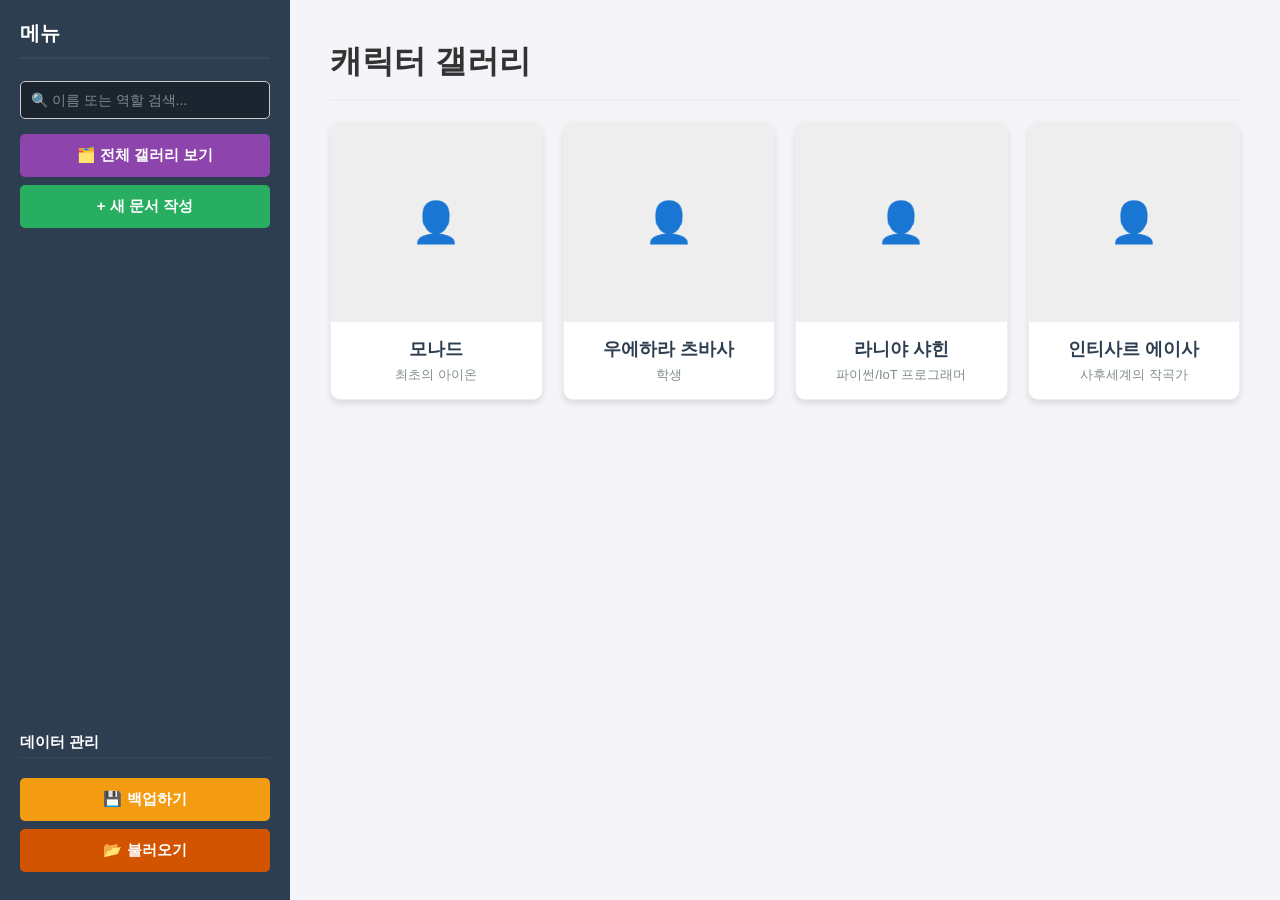
==== commit ebea92c8: "썅 인티사르 이름 진짜 아" ====
--- a/index.html
+++ b/index.html
@@ -218,10 +218,10 @@
     <script>
         // 텍스트 꾸미기가 적용된 샘플 데이터
         const initialData = [
-            { id: 1, name: "모나드", role: "세계를 창조하는 신", image: null, categories: ["신", "창조자"], customFields: [ { label: "성별", value: "불명" }, { label: "창조 방식", value: "프로그래밍" } ], sections: [ { title: "개요", content: "프로그래밍을 통해 세계를 창조하는 **신**이다." }, { title: "성격 및 특징", content: "일반적인 상식으로는 이해하기 힘든 ==4차원적인 성격==을 지니고 있다." } ] },
+            { id: 1, name: "모나드", role: "최초의 아이온", image: null, categories: ["아이온", "창조자"], customFields: [ { label: "성별", value: "없음" }, { label: "창조 방식", value: "프로그래밍" } ], sections: [ { title: "개요", content: "프로그래밍을 통해 세계를 창조하는 **신**이다." }, { title: "성격 및 특징", content: "일반적인 상식으로는 이해하기 힘든 ==4차원적인 성격==을 지니고 있다." } ] },
             { id: 2, name: "우에하라 츠바사", role: "학생", image: null, categories: ["인간", "학생"], customFields: [ { label: "성별", value: "남자아이" }, { label: "선호 복장", value: "메이드복" } ], sections: [ { title: "개요", content: "학교에 다니는 귀여운 소년." }, { title: "특징", content: "평소 메이드복을 즐겨 입는 ~~이상한~~ 독특한 취향을 가지고 있다." } ] },
             { id: 3, name: "라니야 샤힌", role: "파이썬/IoT 프로그래머", image: null, categories: ["인간", "프로그래머", "개발자"], customFields: [ { label: "성격", value: "내향적" }, { label: "주력 언어", value: "Python" }, { label: "개발한 AI", value: "RAZIEL" } ], sections: [ { title: "개요", content: "고도의 집중력을 지닌 천재적인 파이썬 및 IoT 시스템 프로그래머." }, { title: "작중 행적 및 AI 개발", content: "자신을 돕는 인공지능 비서 **'RAZIEL'**을 직접 개발하였다.\n\n평소에는 내향적이고 수줍음이 많지만 코딩을 할 때만큼은 ==무서운 집중력==을 보여준다.\n\n> 에헤헤... 나 지금 파이썬 코딩 집중하는 중이니까... 쪼오끔만 조용히 해줄래...? 힝... 부탁할게에~" } ] },
-            { id: 4, name: "인티사르 이사", role: "사후세계의 작곡가", image: null, categories: ["사후세계", "작곡가", "여성"], customFields: [ { label: "나이", value: "18세" }, { label: "국적", value: "팔레스타인" } ], sections: [ { title: "개요", content: "사후세계에서 활동하고 있는 천재적인 18세 작곡가 소녀." }, { title: "생애 및 활동", content: "생전에는 대한민국에서 살았던 경험이 있다. 현재는 사후세계의 한 아늑한 카페를 무대로 삼아 아름다운 음악을 작곡하며 사람들을 위로하고 있다." } ] }
+            { id: 4, name: "인티사르 에이사", role: "사후세계의 작곡가", image: null, categories: ["사후세계", "작곡가", "여성"], customFields: [ { label: "나이", value: "18세" }, { label: "국적", value: "팔레스타인" } ], sections: [ { title: "개요", content: "사후세계에서 활동하고 있는 천재적인 18세 작곡가 소녀." }, { title: "생애 및 활동", content: "생전에는 대한민국에서 살았던 경험이 있다. 현재는 사후세계의 한 아늑한 카페를 무대로 삼아 아름다운 음악을 작곡하며 사람들을 위로하고 있다." } ] }
         ];
 
         let characters = [];
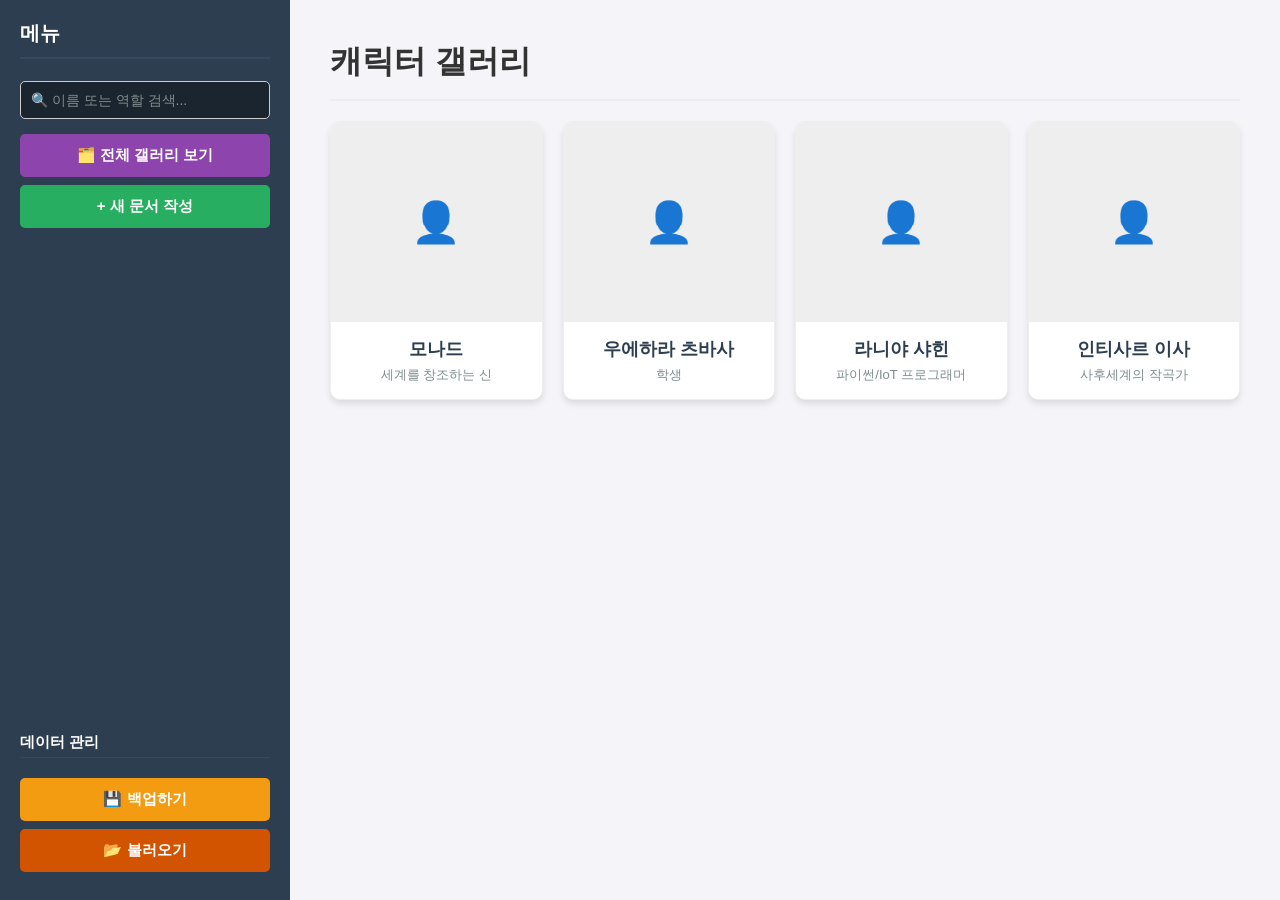
==== commit f9531944: "오체분시" ====
--- a/index.html
+++ b/index.html
@@ -4,121 +4,7 @@
     <meta charset="UTF-8">
     <meta name="viewport" content="width=device-width, initial-scale=1.0">
     <title>아리하위키</title>
-    <style>
-        body { font-family: 'Pretendard', sans-serif; display: flex; margin: 0; height: 100vh; background-color: #f4f4f9; color: #333; }
-        
-        /* 사이드바 스타일 (목록 제거됨) */
-        .sidebar { width: 250px; background-color: #2c3e50; color: white; padding: 20px; overflow-y: auto; display: flex; flex-direction: column; flex-shrink: 0;}
-        .sidebar h2 { margin-top: 0; border-bottom: 2px solid #34495e; padding-bottom: 10px; font-size: 20px;}
-        
-        .search-box { width: 100%; padding: 10px 12px; margin-bottom: 25px; border: none; border-radius: 5px; box-sizing: border-box; background-color: #1a252f; color: white; font-family: inherit; font-size: 14px; transition: 0.2s;}
-        .search-box::placeholder { color: #7f8c8d; }
-        .search-box:focus { outline: 2px solid #3498db; background-color: #0f161c;}
-
-        /* 메뉴 버튼 스타일 */
-        .btn-menu { color: white; border: none; padding: 12px; border-radius: 5px; cursor: pointer; width: 100%; font-size: 15px; font-weight: bold; margin-bottom: 8px;}
-        .btn-gallery { background-color: #8e44ad; }
-        .btn-gallery:hover { background-color: #9b59b6; }
-        .btn-add { background-color: #27ae60; }
-        .btn-add:hover { background-color: #2ecc71; }
-        .btn-backup { background-color: #f39c12; margin-top: 10px;}
-        .btn-backup:hover { background-color: #e67e22; }
-        .btn-restore { background-color: #d35400; }
-        .btn-restore:hover { background-color: #e67e22; }
-        
-        .main-content { flex-grow: 1; padding: 40px; overflow-y: auto; scroll-behavior: smooth; }
-        .wiki-card { background: white; padding: 30px; border-radius: 10px; box-shadow: 0 4px 6px rgba(0,0,0,0.1); max-width: 850px; margin: 0 auto; display: flex; flex-direction: column; }
-        
-        /* 갤러리 뷰 스타일 */
-        .gallery-header { margin-top: 0; margin-bottom: 20px; border-bottom: 2px solid #eee; padding-bottom: 15px;}
-        .gallery-grid { display: grid; grid-template-columns: repeat(auto-fill, minmax(200px, 1fr)); gap: 20px; }
-        .gallery-item { background: white; border-radius: 10px; overflow: hidden; box-shadow: 0 4px 6px rgba(0,0,0,0.1); cursor: pointer; transition: transform 0.2s, box-shadow 0.2s; border: 1px solid #eee;}
-        .gallery-item:hover { transform: translateY(-5px); box-shadow: 0 8px 15px rgba(0,0,0,0.15); border-color: #ccc;}
-        .gallery-img-wrapper { width: 100%; height: 200px; background-color: #eee; display: flex; align-items: center; justify-content: center; overflow: hidden; }
-        .gallery-img-wrapper img { width: 100%; height: 100%; object-fit: cover; }
-        .gallery-info { padding: 15px; text-align: center; }
-        .gallery-name { font-weight: bold; font-size: 18px; margin-bottom: 5px; color: #2c3e50;}
-        .gallery-role { font-size: 13px; color: #7f8c8d; }
-
-        .filter-banner { background-color: #e8f4f8; border: 1px solid #bce8f1; color: #31708f; padding: 15px; border-radius: 5px; margin-bottom: 20px; display: flex; justify-content: space-between; align-items: center; font-weight: bold;}
-        .btn-clear-filter { background-color: #31708f; color: white; border: none; padding: 5px 10px; border-radius: 3px; cursor: pointer; font-size: 13px;}
-        .btn-clear-filter:hover { background-color: #245269; }
-
-        /* 열람 모드 (Read View) 레이아웃 */
-        .read-title-group { margin-bottom: 25px; border-bottom: 2px solid #eee; padding-bottom: 15px; }
-        .read-name { font-size: 36px; font-weight: bold; margin: 0 0 5px 0; color: #2c3e50; }
-        .read-role { font-size: 18px; color: #7f8c8d; margin: 0 0 15px 0; }
-        
-        /* 분류 박스 */
-        .category-box { border: 1px solid #ccc; padding: 10px 15px; border-radius: 4px; display: flex; flex-wrap: wrap; gap: 4px; align-items: center; font-size: 14px; background-color: #fdfdfd;}
-        .category-label { font-weight: bold; color: #2c3e50; }
-        .category-tag { color: #0645ad; cursor: pointer; text-decoration: none; display: flex; align-items: center;}
-        .category-tag:hover { text-decoration: underline; color: #0b0080;}
-        .category-separator { color: #ccc; margin: 0 2px; }
-
-        .top-layout-group { display: flex; gap: 30px; margin-bottom: 40px; align-items: flex-start; }
-        .left-content-group { flex: 1; display: flex; flex-direction: column; gap: 20px;}
-        
-        .toc-container { border: 1px solid #a2a9b1; background-color: #f8f9fa; padding: 15px 20px; border-radius: 5px; display: inline-block; min-width: 280px; width: fit-content;}
-        .toc-title { font-weight: bold; font-size: 18px; text-align: center; margin-bottom: 10px; border-bottom: 1px solid #ccc; padding-bottom: 5px;}
-        .toc-list { list-style: none; padding-left: 0; margin: 0; line-height: 1.8;}
-        .toc-list li a { text-decoration: none; color: #0645ad; font-size: 15px;}
-        .toc-list li a:hover { text-decoration: underline; }
-
-        /* 인포박스 영역 */
-        .right-info-group { flex: 0 0 380px; display: flex; flex-direction: column; gap: 10px;}
-        .read-profile-img { width: 100%; aspect-ratio: 1/1; border-radius: 8px; object-fit: cover; background-color: #eee; box-shadow: 0 4px 6px rgba(0,0,0,0.1); flex-shrink: 0; border: 1px solid #ddd;}
-        
-        .info-table { width: 100%; border-collapse: collapse; background-color: #f8f9fa; border-radius: 8px; overflow: hidden; border: 1px solid #e9ecef; table-layout: fixed;}
-        .info-table th, .info-table td { padding: 10px 12px; border-bottom: 1px solid #e9ecef; font-size: 14px; word-break: break-all;}
-        .info-table th { width: 25%; text-align: left; background-color: #e9ecef; color: #495057; font-weight: bold;}
-        .info-table tr:last-child th, .info-table tr:last-child td { border-bottom: none; }
-        
-        /* 🆕 텍스트 꾸미기 렌더링 스타일 */
-        .read-sections-container { border-top: 1px solid #eee; padding-top: 20px;}
-        .wiki-section { margin-bottom: 40px; }
-        .wiki-section-title { font-size: 26px; color: #2c3e50; border-bottom: 1px solid #ccc; padding-bottom: 10px; margin-bottom: 20px; margin-top: 0;}
-        .wiki-section-content { line-height: 1.7; font-size: 16px; color: #34495e; white-space: pre-wrap; word-break: keep-all;}
-        .wiki-section-content strong { color: #000; font-weight: 800; }
-        .wiki-section-content mark { background-color: #ffeaa7; padding: 2px 5px; border-radius: 3px; color: #d35400; font-weight: bold;}
-        .wiki-section-content blockquote { border-left: 5px solid #3498db; margin: 15px 0; padding: 10px 15px; background-color: #f4f8fa; color: #555; border-radius: 0 5px 5px 0;}
-        .wiki-section-content a { color: #2980b9; text-decoration: none; font-weight: bold;}
-        .wiki-section-content a:hover { text-decoration: underline; color: #1c5980;}
-
-        /* 편집 모드 (Edit View) 스타일 */
-        .profile-header { display: flex; align-items: center; margin-bottom: 20px; }
-        .image-uploader { width: 150px; height: 150px; border-radius: 50%; border: 4px solid #fff; box-shadow: 0 4px 6px rgba(0,0,0,0.1); object-fit: cover; background-color: #eee; margin-right: 20px; cursor: pointer; display: flex; align-items: center; justify-content: center; overflow: hidden; flex-shrink: 0;}
-        .image-uploader img { width: 100%; height: 100%; object-fit: cover; display: none;}
-        .image-uploader .placeholder { color: #888; text-align: center; font-size: 14px;}
-        
-        input[type="text"], textarea { width: 100%; padding: 10px; margin-top: 5px; margin-bottom: 15px; border: 1px solid #ccc; border-radius: 5px; box-sizing: border-box; font-family: inherit; }
-        
-        .custom-field-row { display: flex; gap: 10px; margin-bottom: 10px; align-items: center; }
-        .custom-field-row input { margin-bottom: 0; }
-        .custom-field-row .label-input { width: 30%; font-weight: bold; background-color: #f8f9fa; border-color: #bbb;}
-        .custom-field-row .value-input { width: 70%; }
-        .btn-remove-field { background-color: #e74c3c; color: white; border: none; padding: 10px 15px; border-radius: 5px; cursor: pointer; transition: 0.2s;}
-        
-        .section-edit-block { background: #f8f9fa; border: 1px solid #ddd; padding: 15px; border-radius: 8px; margin-bottom: 15px; position: relative;}
-        .section-edit-block textarea { min-height: 120px; resize: vertical; margin-bottom: 0;}
-        .section-edit-block input { font-weight: bold; font-size: 16px; margin-bottom: 10px;}
-        .btn-remove-section { position: absolute; top: 15px; right: 15px; background: #e74c3c; color: white; border: none; border-radius: 3px; padding: 5px 10px; cursor: pointer; font-size: 12px;}
-        
-        /* 🆕 텍스트 꾸미기 안내 문구 */
-        .md-help { font-size: 13px; color: #7f8c8d; margin-bottom: 5px; background: #fff; display: inline-block; padding: 4px 8px; border-radius: 4px; border: 1px solid #e1e1e1;}
-        .md-help code { background: #eee; padding: 2px 4px; border-radius: 3px; color: #c0392b;}
-
-        .btn-add-dashed { background-color: #ecf0f1; color: #2c3e50; border: 2px dashed #bdc3c7; padding: 12px; border-radius: 5px; cursor: pointer; width: 100%; font-weight: bold; margin-bottom: 20px; transition: 0.2s;}
-        .btn-add-dashed:hover { background-color: #e2e6e8; border-color: #95a5a6; }
-
-        .button-group { display: flex; gap: 10px; margin-top: 20px; padding-top: 20px; border-top: 2px solid #eee;}
-        .btn { background-color: #3498db; color: white; border: none; padding: 10px 20px; border-radius: 5px; cursor: pointer; font-size: 16px; transition: 0.2s; font-weight: bold;}
-        .btn:hover { background-color: #2980b9; }
-        .btn-danger { background-color: #e74c3c; }
-        .btn-danger:hover { background-color: #c0392b; }
-        .btn-cancel { background-color: #95a5a6; }
-        .btn-cancel:hover { background-color: #7f8c8d; }
-    </style>
+    <link rel="stylesheet" href="style.css">
 </head>
 <body>
 
@@ -140,12 +26,10 @@
         
         <div id="galleryView">
             <h1 class="gallery-header">캐릭터 갤러리</h1>
-            
             <div id="filterBanner" class="filter-banner" style="display: none;">
                 <span>현재 <strong>[<span id="currentFilterText"></span>]</strong> 분류의 문서만 보고 있습니다.</span>
                 <button class="btn-clear-filter" onclick="clearFilterAndShowGallery()">전체 보기 (필터 해제)</button>
             </div>
-
             <div class="gallery-grid" id="galleryGrid"></div>
         </div>
 
@@ -163,7 +47,6 @@
                         <ul class="toc-list" id="readTocList"></ul>
                     </div>
                 </div>
-
                 <div class="right-info-group">
                     <img id="readImage" class="read-profile-img" src="" alt="Profile Image" style="display: none;">
                     <table class="info-table" id="readCustomFieldsTable"></table>
@@ -190,7 +73,6 @@
                 <div style="flex-grow: 1;">
                     <label><strong>문서 제목 (이름)</strong></label>
                     <input type="text" id="charName" placeholder="캐릭터 이름">
-                    
                     <label><strong>핵심 요약 (직업/역할)</strong></label>
                     <input type="text" id="charRole" placeholder="예: 창조신, 프로그래머, 작곡가 등">
                 </div>
@@ -215,257 +97,6 @@
         </div>
     </div>
 
-    <script>
-        // 텍스트 꾸미기가 적용된 샘플 데이터
-        const initialData = [
-            { id: 1, name: "모나드", role: "최초의 아이온", image: null, categories: ["아이온", "창조자"], customFields: [ { label: "성별", value: "없음" }, { label: "창조 방식", value: "프로그래밍" } ], sections: [ { title: "개요", content: "프로그래밍을 통해 세계를 창조하는 **신**이다." }, { title: "성격 및 특징", content: "일반적인 상식으로는 이해하기 힘든 ==4차원적인 성격==을 지니고 있다." } ] },
-            { id: 2, name: "우에하라 츠바사", role: "학생", image: null, categories: ["인간", "학생"], customFields: [ { label: "성별", value: "남자아이" }, { label: "선호 복장", value: "메이드복" } ], sections: [ { title: "개요", content: "학교에 다니는 귀여운 소년." }, { title: "특징", content: "평소 메이드복을 즐겨 입는 ~~이상한~~ 독특한 취향을 가지고 있다." } ] },
-            { id: 3, name: "라니야 샤힌", role: "파이썬/IoT 프로그래머", image: null, categories: ["인간", "프로그래머", "개발자"], customFields: [ { label: "성격", value: "내향적" }, { label: "주력 언어", value: "Python" }, { label: "개발한 AI", value: "RAZIEL" } ], sections: [ { title: "개요", content: "고도의 집중력을 지닌 천재적인 파이썬 및 IoT 시스템 프로그래머." }, { title: "작중 행적 및 AI 개발", content: "자신을 돕는 인공지능 비서 **'RAZIEL'**을 직접 개발하였다.\n\n평소에는 내향적이고 수줍음이 많지만 코딩을 할 때만큼은 ==무서운 집중력==을 보여준다.\n\n> 에헤헤... 나 지금 파이썬 코딩 집중하는 중이니까... 쪼오끔만 조용히 해줄래...? 힝... 부탁할게에~" } ] },
-            { id: 4, name: "인티사르 에이사", role: "사후세계의 작곡가", image: null, categories: ["사후세계", "작곡가", "여성"], customFields: [ { label: "나이", value: "18세" }, { label: "국적", value: "팔레스타인" } ], sections: [ { title: "개요", content: "사후세계에서 활동하고 있는 천재적인 18세 작곡가 소녀." }, { title: "생애 및 활동", content: "생전에는 대한민국에서 살았던 경험이 있다. 현재는 사후세계의 한 아늑한 카페를 무대로 삼아 아름다운 음악을 작곡하며 사람들을 위로하고 있다." } ] }
-        ];
-
-        let characters = [];
-        let currentImageBase64 = null;
-        let viewingCharId = null; 
-        let currentCategoryFilter = null; 
-        let searchQuery = ''; 
-
-        function loadData() {
-            const saved = localStorage.getItem('myCharacters');
-            if (saved) { characters = JSON.parse(saved); } else { characters = initialData; saveToLocalStorage(); }
-            showGallery(); 
-        }
-        function saveToLocalStorage() { localStorage.setItem('myCharacters', JSON.stringify(characters)); }
-
-        function hideAllViews() {
-            document.getElementById('galleryView').style.display = 'none';
-            document.getElementById('readView').style.display = 'none';
-            document.getElementById('editView').style.display = 'none';
-        }
-
-        function performSearch() {
-            searchQuery = document.getElementById('searchInput').value.toLowerCase().trim();
-            // 검색 시 무조건 갤러리 뷰로 이동하여 결과 표시
-            if (document.getElementById('galleryView').style.display !== 'block') {
-                hideAllViews();
-                document.getElementById('galleryView').style.display = 'block';
-            }
-            renderGallery();
-        }
-
-        function filterByCategory(category) { currentCategoryFilter = category; showGallery(); }
-        
-        function clearFilterAndShowGallery() {
-            currentCategoryFilter = null;
-            document.getElementById('searchInput').value = '';
-            searchQuery = '';
-            showGallery();
-        }
-
-        function showGallery() { 
-            hideAllViews(); 
-            document.getElementById('galleryView').style.display = 'block'; 
-            viewingCharId = null; 
-            renderGallery(); 
-        }
-
-        function renderGallery() { 
-            const grid = document.getElementById('galleryGrid'); 
-            const banner = document.getElementById('filterBanner');
-            grid.innerHTML = ''; 
-
-            let displayCharacters = characters;
-
-            if (currentCategoryFilter) {
-                displayCharacters = displayCharacters.filter(c => c.categories && c.categories.includes(currentCategoryFilter));
-                document.getElementById('currentFilterText').textContent = currentCategoryFilter;
-                banner.style.display = 'flex';
-            } else { banner.style.display = 'none'; }
-
-            if (searchQuery) {
-                displayCharacters = displayCharacters.filter(c => {
-                    const nameMatch = (c.name || '').toLowerCase().includes(searchQuery);
-                    const roleMatch = (c.role || '').toLowerCase().includes(searchQuery);
-                    return nameMatch || roleMatch;
-                });
-            }
-
-            displayCharacters.forEach(char => { 
-                const item = document.createElement('div'); 
-                item.className = 'gallery-item'; 
-                item.onclick = () => loadCharacter(char.id); 
-                const imgHtml = char.image ? `<img src="${char.image}" alt="${char.name}">` : `<span style="color: #ccc; font-size: 40px;">👤</span>`; 
-                item.innerHTML = `<div class="gallery-img-wrapper">${imgHtml}</div><div class="gallery-info"><div class="gallery-name">${char.name || '이름 없음'}</div><div class="gallery-role">${char.role || '-'}</div></div>`; 
-                grid.appendChild(item); 
-            }); 
-            
-            if (displayCharacters.length === 0) {
-                grid.innerHTML = '<p style="color: #7f8c8d; padding: 20px;">조건에 맞는 캐릭터가 없습니다.</p>';
-            }
-        }
-
-        // 🆕 커스텀 마크다운 파서 함수
-        function parseMarkdown(text) {
-            if (!text) return '';
-            // 1. 태그 무력화 (XSS 방지 및 레이아웃 깨짐 방지)
-            let html = text.replace(/</g, "&lt;").replace(/>/g, "&gt;");
-            
-            // 2. 인용구 (Blockquote) 변환: '> 내용' 형태
-            html = html.replace(/^(?:&gt;|>)\s?(.*)$/gm, '<blockquote>$1</blockquote>');
-            
-            // 3. 굵게 (Bold): **내용**
-            html = html.replace(/\*\*(.+?)\*\*/g, '<strong>$1</strong>');
-            
-            // 4. 기울임 (Italic): *내용*
-            html = html.replace(/\*(.+?)\*/g, '<em>$1</em>');
-            
-            // 5. 취소선 (Strikethrough): ~~내용~~
-            html = html.replace(/~~(.+?)~~/g, '<del>$1</del>');
-            
-            // 6. 형광펜 (Highlight): ==내용==
-            html = html.replace(/==(.+?)==/g, '<mark>$1</mark>');
-
-            return html;
-        }
-
-        function loadCharacter(id) {
-            const char = characters.find(c => c.id === id);
-            if (!char) return;
-            viewingCharId = char.id;
-
-            document.getElementById('readName').textContent = char.name || '이름 없음';
-            document.getElementById('readRole').textContent = char.role || '역할 미상';
-
-            const catBox = document.getElementById('readCategoriesBox');
-            if (char.categories && char.categories.length > 0) {
-                let html = `<span class="category-label">분류:</span>`;
-                char.categories.forEach((cat, idx) => {
-                    html += `<a class="category-tag" onclick="filterByCategory('${cat}')">${cat}</a>`;
-                    if(idx < char.categories.length - 1) html += `<span class="category-separator">|</span>`;
-                });
-                catBox.innerHTML = html;
-                catBox.style.display = 'flex';
-            } else { catBox.style.display = 'none'; }
-
-            const readImage = document.getElementById('readImage');
-            if (char.image) {
-                readImage.src = char.image; readImage.style.display = 'block';
-            } else { readImage.style.display = 'none'; }
-
-            const table = document.getElementById('readCustomFieldsTable');
-            table.innerHTML = '';
-            if (char.customFields && char.customFields.length > 0) {
-                char.customFields.forEach(field => {
-                    const tr = document.createElement('tr');
-                    tr.innerHTML = `<th>${field.label}</th><td>${field.value}</td>`;
-                    table.appendChild(tr);
-                });
-                table.style.display = 'table';
-            } else { table.style.display = 'none'; }
-
-            const tocContainer = document.getElementById('readTocContainer');
-            const tocList = document.getElementById('readTocList');
-            const sectionsContainer = document.getElementById('readSectionsContainer');
-            tocList.innerHTML = ''; sectionsContainer.innerHTML = '';
-            
-            if (char.sections && char.sections.length > 0) {
-                tocContainer.style.display = 'inline-block';
-                char.sections.forEach((sec, index) => {
-                    const secId = `section-${index}`;
-                    const tocLi = document.createElement('li');
-                    tocLi.innerHTML = `<a href="javascript:void(0)" onclick="document.getElementById('${secId}').scrollIntoView({behavior: 'smooth'})">${index + 1}. ${sec.title}</a>`;
-                    tocList.appendChild(tocLi);
-                    
-                    const secDiv = document.createElement('div'); secDiv.className = 'wiki-section'; secDiv.id = secId;
-                    
-                    // 🆕 렌더링 시 parseMarkdown 함수 적용
-                    const parsedContent = parseMarkdown(sec.content);
-                    
-                    secDiv.innerHTML = `<h2 class="wiki-section-title">${index + 1}. ${sec.title}</h2><div class="wiki-section-content">${parsedContent}</div>`;
-                    sectionsContainer.appendChild(secDiv);
-                });
-            } else { tocContainer.style.display = 'none'; }
-
-            hideAllViews();
-            document.getElementById('readView').style.display = 'block';
-            document.querySelector('.main-content').scrollTop = 0; 
-        }
-
-        function editCurrentCharacter() { 
-            if (!viewingCharId) return; const char = characters.find(c => c.id === viewingCharId); if (!char) return; 
-            document.getElementById('charName').value = char.name || ''; 
-            document.getElementById('charRole').value = char.role || ''; 
-            document.getElementById('charCategories').value = char.categories ? char.categories.join(', ') : '';
-            document.getElementById('customFieldsContainer').innerHTML = ''; 
-            if (char.customFields) { char.customFields.forEach(field => addCustomField(field.label, field.value)); } 
-            document.getElementById('sectionsEditContainer').innerHTML = ''; 
-            if (char.sections) { char.sections.forEach(sec => addSectionEditBlock(sec.title, sec.content)); } 
-            if (char.image) { document.getElementById('charImagePreview').src = char.image; document.getElementById('charImagePreview').style.display = 'block'; document.getElementById('imagePlaceholder').style.display = 'none'; currentImageBase64 = char.image; } else { resetImagePreview(); } 
-            document.getElementById('formTitle').innerText = '📝 문서 편집'; document.getElementById('deleteBtn').style.display = 'inline-block'; hideAllViews(); document.getElementById('editView').style.display = 'block'; 
-        }
-
-        function createNew() { 
-            viewingCharId = null; 
-            document.getElementById('charName').value = ''; 
-            document.getElementById('charRole').value = ''; 
-            document.getElementById('charCategories').value = ''; 
-            document.getElementById('customFieldsContainer').innerHTML = ''; 
-            document.getElementById('sectionsEditContainer').innerHTML = ''; addSectionEditBlock('개요', ''); 
-            resetImagePreview(); 
-            document.getElementById('formTitle').innerText = '✨ 새 문서 작성'; document.getElementById('deleteBtn').style.display = 'none'; hideAllViews(); document.getElementById('editView').style.display = 'block'; 
-        }
-
-        function addCustomField(label = '', value = '') { const container = document.getElementById('customFieldsContainer'); const row = document.createElement('div'); row.className = 'custom-field-row'; row.innerHTML = `<input type="text" class="label-input" placeholder="항목명" value="${label}"><input type="text" class="value-input" placeholder="내용" value="${value}"><button class="btn-remove-field" onclick="this.parentElement.remove()" title="항목 삭제">❌</button>`; container.appendChild(row); }
-        
-        // 🆕 문단 편집 영역에 꾸미기 힌트 추가
-        function addSectionEditBlock(title = '', content = '') { 
-            const container = document.getElementById('sectionsEditContainer'); 
-            const block = document.createElement('div'); 
-            block.className = 'section-edit-block'; 
-            block.innerHTML = `
-                <button class="btn-remove-section" onclick="this.parentElement.remove()">삭제</button>
-                <input type="text" class="section-title" placeholder="문단 제목" value="${title}">
-                <div class="md-help">💡 텍스트 꾸미기: <code>**굵게**</code>, <code>*기울임*</code>, <code>~~취소선~~</code>, <code>==형광펜==</code>, <code>> 인용구</code></div>
-                <textarea class="section-content" placeholder="이 문단에 들어갈 내용을 적어주세요...">${content}</textarea>
-            `; 
-            container.appendChild(block); 
-        }
-        
-        function saveCharacter() { 
-            const cfRows = document.querySelectorAll('.custom-field-row'); 
-            const customFieldsArray = Array.from(cfRows).map(row => ({ label: row.querySelector('.label-input').value.trim(), value: row.querySelector('.value-input').value.trim() })).filter(field => field.label || field.value); 
-            const secBlocks = document.querySelectorAll('.section-edit-block'); 
-            const sectionsArray = Array.from(secBlocks).map(block => ({ title: block.querySelector('.section-title').value.trim() || '제목 없음', content: block.querySelector('.section-content').value.trim() })).filter(sec => sec.content); 
-            
-            const catRaw = document.getElementById('charCategories').value;
-            const categoriesArray = catRaw.split(',').map(s => s.trim()).filter(s => s !== '');
-
-            const newChar = { 
-                name: document.getElementById('charName').value, 
-                role: document.getElementById('charRole').value, 
-                categories: categoriesArray, 
-                image: currentImageBase64, 
-                customFields: customFieldsArray, 
-                sections: sectionsArray 
-            }; 
-            
-            if (viewingCharId) { 
-                const index = characters.findIndex(c => c.id === viewingCharId); 
-                if (index !== -1) { characters[index] = { ...characters[index], ...newChar }; } 
-            } else { 
-                newChar.id = Date.now(); characters.push(newChar); viewingCharId = newChar.id; 
-            } 
-            saveToLocalStorage(); loadCharacter(viewingCharId); 
-        }
-
-        function cancelEdit() { if (viewingCharId) { loadCharacter(viewingCharId); } else { showGallery(); } }
-        function deleteCharacter() { if (!viewingCharId) return; if(confirm("정말로 이 문서를 삭제할까요?")) { characters = characters.filter(c => c.id !== viewingCharId); saveToLocalStorage(); showGallery(); } }
-        function previewImage() { const fileInput = document.getElementById('charImageInput'); const reader = new FileReader(); reader.onload = function(e) { document.getElementById('charImagePreview').src = e.target.result; document.getElementById('charImagePreview').style.display = 'block'; document.getElementById('imagePlaceholder').style.display = 'none'; currentImageBase64 = e.target.result; }; if (fileInput.files[0]) reader.readAsDataURL(fileInput.files[0]); }
-        function resetImagePreview() { document.getElementById('charImagePreview').src = ''; document.getElementById('charImagePreview').style.display = 'none'; document.getElementById('imagePlaceholder').style.display = 'block'; document.getElementById('charImageInput').value = ''; currentImageBase64 = null; }
-        function exportData() { if (characters.length === 0) { alert("백업할 데이터가 없습니다."); return; } const dataStr = JSON.stringify(characters, null, 2); const blob = new Blob([dataStr], { type: "application/json" }); const url = URL.createObjectURL(blob); const a = document.createElement('a'); a.href = url; a.download = "my_character_wiki_backup.json"; document.body.appendChild(a); a.click(); document.body.removeChild(a); URL.revokeObjectURL(url); }
-        function importData(event) { const reader = new FileReader(); reader.onload = function(e) { try { const importedData = JSON.parse(e.target.result); if (Array.isArray(importedData)) { if(confirm("현재 작성된 데이터에 덮어쓰거나 추가됩니다. 계속하시겠습니까?")) { characters = importedData; saveToLocalStorage(); showGallery(); alert("성공적으로 데이터를 복구했습니다!"); } } else { alert("잘못된 형식의 파일입니다."); } } catch (error) { alert("파일을 읽는 중 오류가 발생했습니다."); } event.target.value = ''; }; if (event.target.files[0]) reader.readAsText(event.target.files[0]); }
-        
-        window.onload = loadData;
-    </script>
+    <script src="script.js"></script>
 </body>
 </html>
--- a/style.css
+++ b/style.css
@@ -0,0 +1,104 @@
+body { font-family: 'Pretendard', sans-serif; display: flex; margin: 0; height: 100vh; background-color: #f4f4f9; color: #333; }
+
+.sidebar { width: 250px; background-color: #2c3e50; color: white; padding: 20px; overflow-y: auto; display: flex; flex-direction: column; flex-shrink: 0;}
+.sidebar h2 { margin-top: 0; border-bottom: 2px solid #34495e; padding-bottom: 10px; font-size: 20px;}
+
+.search-box { width: 100%; padding: 10px 12px; margin-bottom: 25px; border: none; border-radius: 5px; box-sizing: border-box; background-color: #1a252f; color: white; font-family: inherit; font-size: 14px; transition: 0.2s;}
+.search-box::placeholder { color: #7f8c8d; }
+.search-box:focus { outline: 2px solid #3498db; background-color: #0f161c;}
+
+.btn-menu { color: white; border: none; padding: 12px; border-radius: 5px; cursor: pointer; width: 100%; font-size: 15px; font-weight: bold; margin-bottom: 8px;}
+.btn-gallery { background-color: #8e44ad; }
+.btn-gallery:hover { background-color: #9b59b6; }
+.btn-add { background-color: #27ae60; }
+.btn-add:hover { background-color: #2ecc71; }
+.btn-backup { background-color: #f39c12; margin-top: 10px;}
+.btn-backup:hover { background-color: #e67e22; }
+.btn-restore { background-color: #d35400; }
+.btn-restore:hover { background-color: #e67e22; }
+
+.main-content { flex-grow: 1; padding: 40px; overflow-y: auto; scroll-behavior: smooth; }
+.wiki-card { background: white; padding: 30px; border-radius: 10px; box-shadow: 0 4px 6px rgba(0,0,0,0.1); max-width: 850px; margin: 0 auto; display: flex; flex-direction: column; }
+
+.gallery-header { margin-top: 0; margin-bottom: 20px; border-bottom: 2px solid #eee; padding-bottom: 15px;}
+.gallery-grid { display: grid; grid-template-columns: repeat(auto-fill, minmax(200px, 1fr)); gap: 20px; }
+.gallery-item { background: white; border-radius: 10px; overflow: hidden; box-shadow: 0 4px 6px rgba(0,0,0,0.1); cursor: pointer; transition: transform 0.2s, box-shadow 0.2s; border: 1px solid #eee;}
+.gallery-item:hover { transform: translateY(-5px); box-shadow: 0 8px 15px rgba(0,0,0,0.15); border-color: #ccc;}
+.gallery-img-wrapper { width: 100%; height: 200px; background-color: #eee; display: flex; align-items: center; justify-content: center; overflow: hidden; }
+.gallery-img-wrapper img { width: 100%; height: 100%; object-fit: cover; }
+.gallery-info { padding: 15px; text-align: center; }
+.gallery-name { font-weight: bold; font-size: 18px; margin-bottom: 5px; color: #2c3e50;}
+.gallery-role { font-size: 13px; color: #7f8c8d; }
+
+.filter-banner { background-color: #e8f4f8; border: 1px solid #bce8f1; color: #31708f; padding: 15px; border-radius: 5px; margin-bottom: 20px; display: flex; justify-content: space-between; align-items: center; font-weight: bold;}
+.btn-clear-filter { background-color: #31708f; color: white; border: none; padding: 5px 10px; border-radius: 3px; cursor: pointer; font-size: 13px;}
+.btn-clear-filter:hover { background-color: #245269; }
+
+.read-title-group { margin-bottom: 25px; border-bottom: 2px solid #eee; padding-bottom: 15px; }
+.read-name { font-size: 36px; font-weight: bold; margin: 0 0 5px 0; color: #2c3e50; }
+.read-role { font-size: 18px; color: #7f8c8d; margin: 0 0 15px 0; }
+
+.category-box { border: 1px solid #ccc; padding: 10px 15px; border-radius: 4px; display: flex; flex-wrap: wrap; gap: 4px; align-items: center; font-size: 14px; background-color: #fdfdfd;}
+.category-label { font-weight: bold; color: #2c3e50; }
+.category-tag { color: #0645ad; cursor: pointer; text-decoration: none; display: flex; align-items: center;}
+.category-tag:hover { text-decoration: underline; color: #0b0080;}
+.category-separator { color: #ccc; margin: 0 2px; }
+
+.top-layout-group { display: flex; gap: 30px; margin-bottom: 40px; align-items: flex-start; }
+.left-content-group { flex: 1; display: flex; flex-direction: column; gap: 20px;}
+
+.toc-container { border: 1px solid #a2a9b1; background-color: #f8f9fa; padding: 15px 20px; border-radius: 5px; display: inline-block; min-width: 280px; width: fit-content;}
+.toc-title { font-weight: bold; font-size: 18px; text-align: center; margin-bottom: 10px; border-bottom: 1px solid #ccc; padding-bottom: 5px;}
+.toc-list { list-style: none; padding-left: 0; margin: 0; line-height: 1.8;}
+.toc-list li a { text-decoration: none; color: #0645ad; font-size: 15px;}
+.toc-list li a:hover { text-decoration: underline; }
+
+.right-info-group { flex: 0 0 380px; display: flex; flex-direction: column; gap: 10px;}
+.read-profile-img { width: 100%; aspect-ratio: 1/1; border-radius: 8px; object-fit: cover; background-color: #eee; box-shadow: 0 4px 6px rgba(0,0,0,0.1); flex-shrink: 0; border: 1px solid #ddd;}
+
+.info-table { width: 100%; border-collapse: collapse; background-color: #f8f9fa; border-radius: 8px; overflow: hidden; border: 1px solid #e9ecef; table-layout: fixed;}
+.info-table th, .info-table td { padding: 10px 12px; border-bottom: 1px solid #e9ecef; font-size: 14px; word-break: break-all;}
+.info-table th { width: 25%; text-align: left; background-color: #e9ecef; color: #495057; font-weight: bold;}
+.info-table tr:last-child th, .info-table tr:last-child td { border-bottom: none; }
+
+.read-sections-container { border-top: 1px solid #eee; padding-top: 20px;}
+.wiki-section { margin-bottom: 40px; }
+.wiki-section-title { font-size: 26px; color: #2c3e50; border-bottom: 1px solid #ccc; padding-bottom: 10px; margin-bottom: 20px; margin-top: 0;}
+.wiki-section-content { line-height: 1.7; font-size: 16px; color: #34495e; white-space: pre-wrap; word-break: keep-all;}
+.wiki-section-content strong { color: #000; font-weight: 800; }
+.wiki-section-content mark { background-color: #ffeaa7; padding: 2px 5px; border-radius: 3px; color: #d35400; font-weight: bold;}
+.wiki-section-content blockquote { border-left: 5px solid #3498db; margin: 15px 0; padding: 10px 15px; background-color: #f4f8fa; color: #555; border-radius: 0 5px 5px 0;}
+.wiki-section-content a { color: #2980b9; text-decoration: none; font-weight: bold;}
+.wiki-section-content a:hover { text-decoration: underline; color: #1c5980;}
+
+.profile-header { display: flex; align-items: center; margin-bottom: 20px; }
+.image-uploader { width: 150px; height: 150px; border-radius: 50%; border: 4px solid #fff; box-shadow: 0 4px 6px rgba(0,0,0,0.1); object-fit: cover; background-color: #eee; margin-right: 20px; cursor: pointer; display: flex; align-items: center; justify-content: center; overflow: hidden; flex-shrink: 0;}
+.image-uploader img { width: 100%; height: 100%; object-fit: cover; display: none;}
+.image-uploader .placeholder { color: #888; text-align: center; font-size: 14px;}
+
+input[type="text"], textarea { width: 100%; padding: 10px; margin-top: 5px; margin-bottom: 15px; border: 1px solid #ccc; border-radius: 5px; box-sizing: border-box; font-family: inherit; }
+
+.custom-field-row { display: flex; gap: 10px; margin-bottom: 10px; align-items: center; }
+.custom-field-row input { margin-bottom: 0; }
+.custom-field-row .label-input { width: 30%; font-weight: bold; background-color: #f8f9fa; border-color: #bbb;}
+.custom-field-row .value-input { width: 70%; }
+.btn-remove-field { background-color: #e74c3c; color: white; border: none; padding: 10px 15px; border-radius: 5px; cursor: pointer; transition: 0.2s;}
+
+.section-edit-block { background: #f8f9fa; border: 1px solid #ddd; padding: 15px; border-radius: 8px; margin-bottom: 15px; position: relative;}
+.section-edit-block textarea { min-height: 120px; resize: vertical; margin-bottom: 0;}
+.section-edit-block input { font-weight: bold; font-size: 16px; margin-bottom: 10px;}
+.btn-remove-section { position: absolute; top: 15px; right: 15px; background: #e74c3c; color: white; border: none; border-radius: 3px; padding: 5px 10px; cursor: pointer; font-size: 12px;}
+
+.md-help { font-size: 13px; color: #7f8c8d; margin-bottom: 5px; background: #fff; display: inline-block; padding: 4px 8px; border-radius: 4px; border: 1px solid #e1e1e1;}
+.md-help code { background: #eee; padding: 2px 4px; border-radius: 3px; color: #c0392b;}
+
+.btn-add-dashed { background-color: #ecf0f1; color: #2c3e50; border: 2px dashed #bdc3c7; padding: 12px; border-radius: 5px; cursor: pointer; width: 100%; font-weight: bold; margin-bottom: 20px; transition: 0.2s;}
+.btn-add-dashed:hover { background-color: #e2e6e8; border-color: #95a5a6; }
+
+.button-group { display: flex; gap: 10px; margin-top: 20px; padding-top: 20px; border-top: 2px solid #eee;}
+.btn { background-color: #3498db; color: white; border: none; padding: 10px 20px; border-radius: 5px; cursor: pointer; font-size: 16px; transition: 0.2s; font-weight: bold;}
+.btn:hover { background-color: #2980b9; }
+.btn-danger { background-color: #e74c3c; }
+.btn-danger:hover { background-color: #c0392b; }
+.btn-cancel { background-color: #95a5a6; }
+.btn-cancel:hover { background-color: #7f8c8d; }
